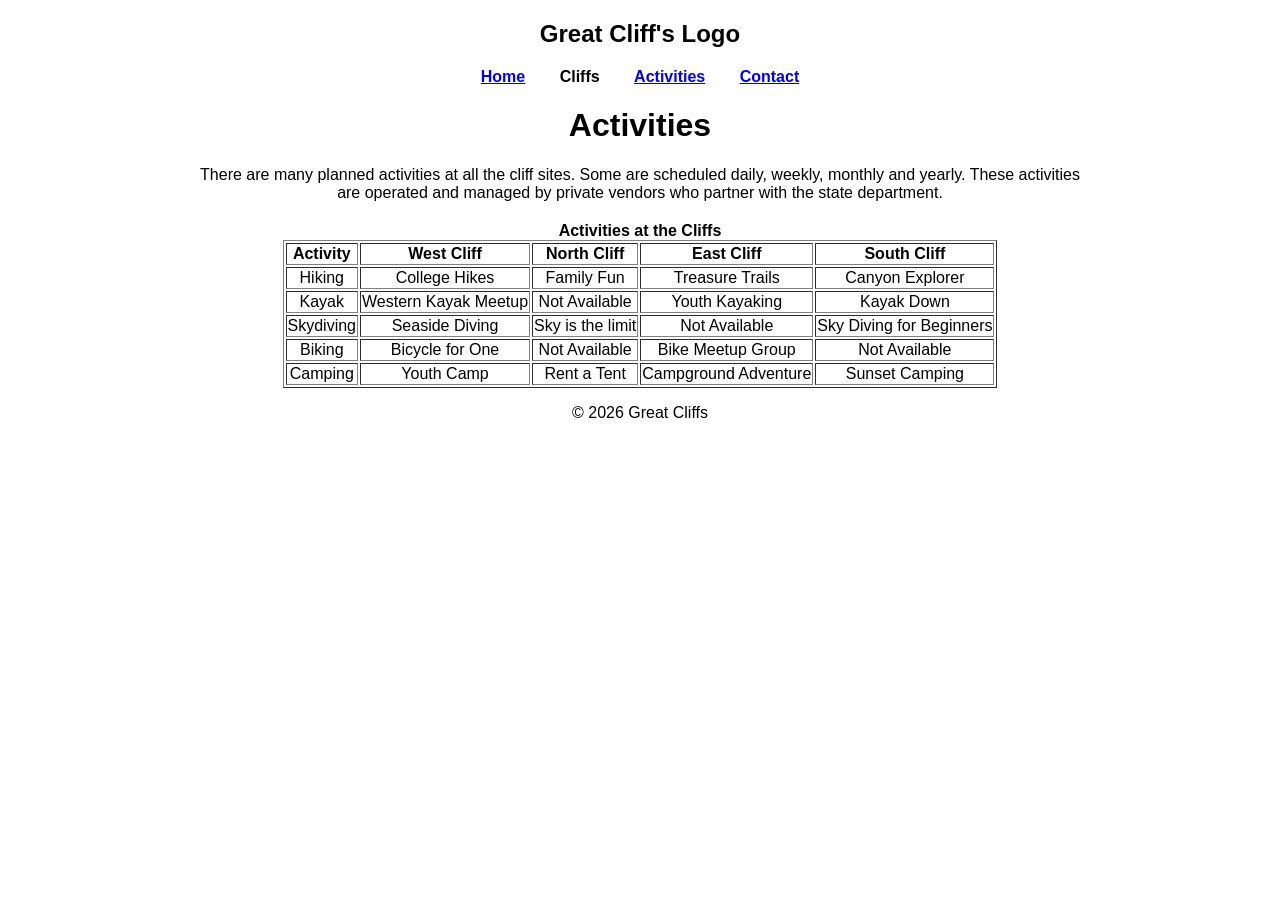
==== activities.html @ 1c0c799d "Add files via upload" ====
<!DOCTYPE html>
<html>

<head>
<title>Activities - Great Cliffs</title>
<meta charset="utf-8">

<style>

body{
font-family: Arial;
text-align:center;
}

.container{
width:900px;
margin:auto;
}

.main-menu ul{
list-style:none;
padding:0;
}

.main-menu li{
display:inline;
margin:15px;
font-weight:bold;
}

table{
margin:auto;
margin-top:20px;
}

</style>

</head>

<body>

<div class="container">

<header>

<div class="main-header">

<div class="logo">
<h2>Great Cliff's Logo</h2>
</div>

<nav class="main-menu">

<ul>
<li><a href="index.html">Home</a></li>
<li>Cliffs</li>
<li><a href="activities.html">Activities</a></li>
<li><a href="contact.html">Contact</a></li>
</ul>

</nav>

</div>

</header>

<main>

<h1>Activities</h1>

<p>
There are many planned activities at all the cliff sites. Some are scheduled daily, weekly,
monthly and yearly. These activities are operated and managed by private vendors who partner
with the state department.
</p>

<table border="1">

<caption><b>Activities at the Cliffs</b></caption>

<tr>
<th>Activity</th>
<th>West Cliff</th>
<th>North Cliff</th>
<th>East Cliff</th>
<th>South Cliff</th>
</tr>

<tr>
<td>Hiking</td>
<td>College Hikes</td>
<td>Family Fun</td>
<td>Treasure Trails</td>
<td>Canyon Explorer</td>
</tr>

<tr>
<td>Kayak</td>
<td>Western Kayak Meetup</td>
<td>Not Available</td>
<td>Youth Kayaking</td>
<td>Kayak Down</td>
</tr>

<tr>
<td>Skydiving</td>
<td>Seaside Diving</td>
<td>Sky is the limit</td>
<td>Not Available</td>
<td>Sky Diving for Beginners</td>
</tr>

<tr>
<td>Biking</td>
<td>Bicycle for One</td>
<td>Not Available</td>
<td>Bike Meetup Group</td>
<td>Not Available</td>
</tr>

<tr>
<td>Camping</td>
<td>Youth Camp</td>
<td>Rent a Tent</td>
<td>Campground Adventure</td>
<td>Sunset Camping</td>
</tr>

</table>

</main>

<footer>

<p>&copy; 2026 Great Cliffs</p>

</footer>

</div>

</body>

</html>
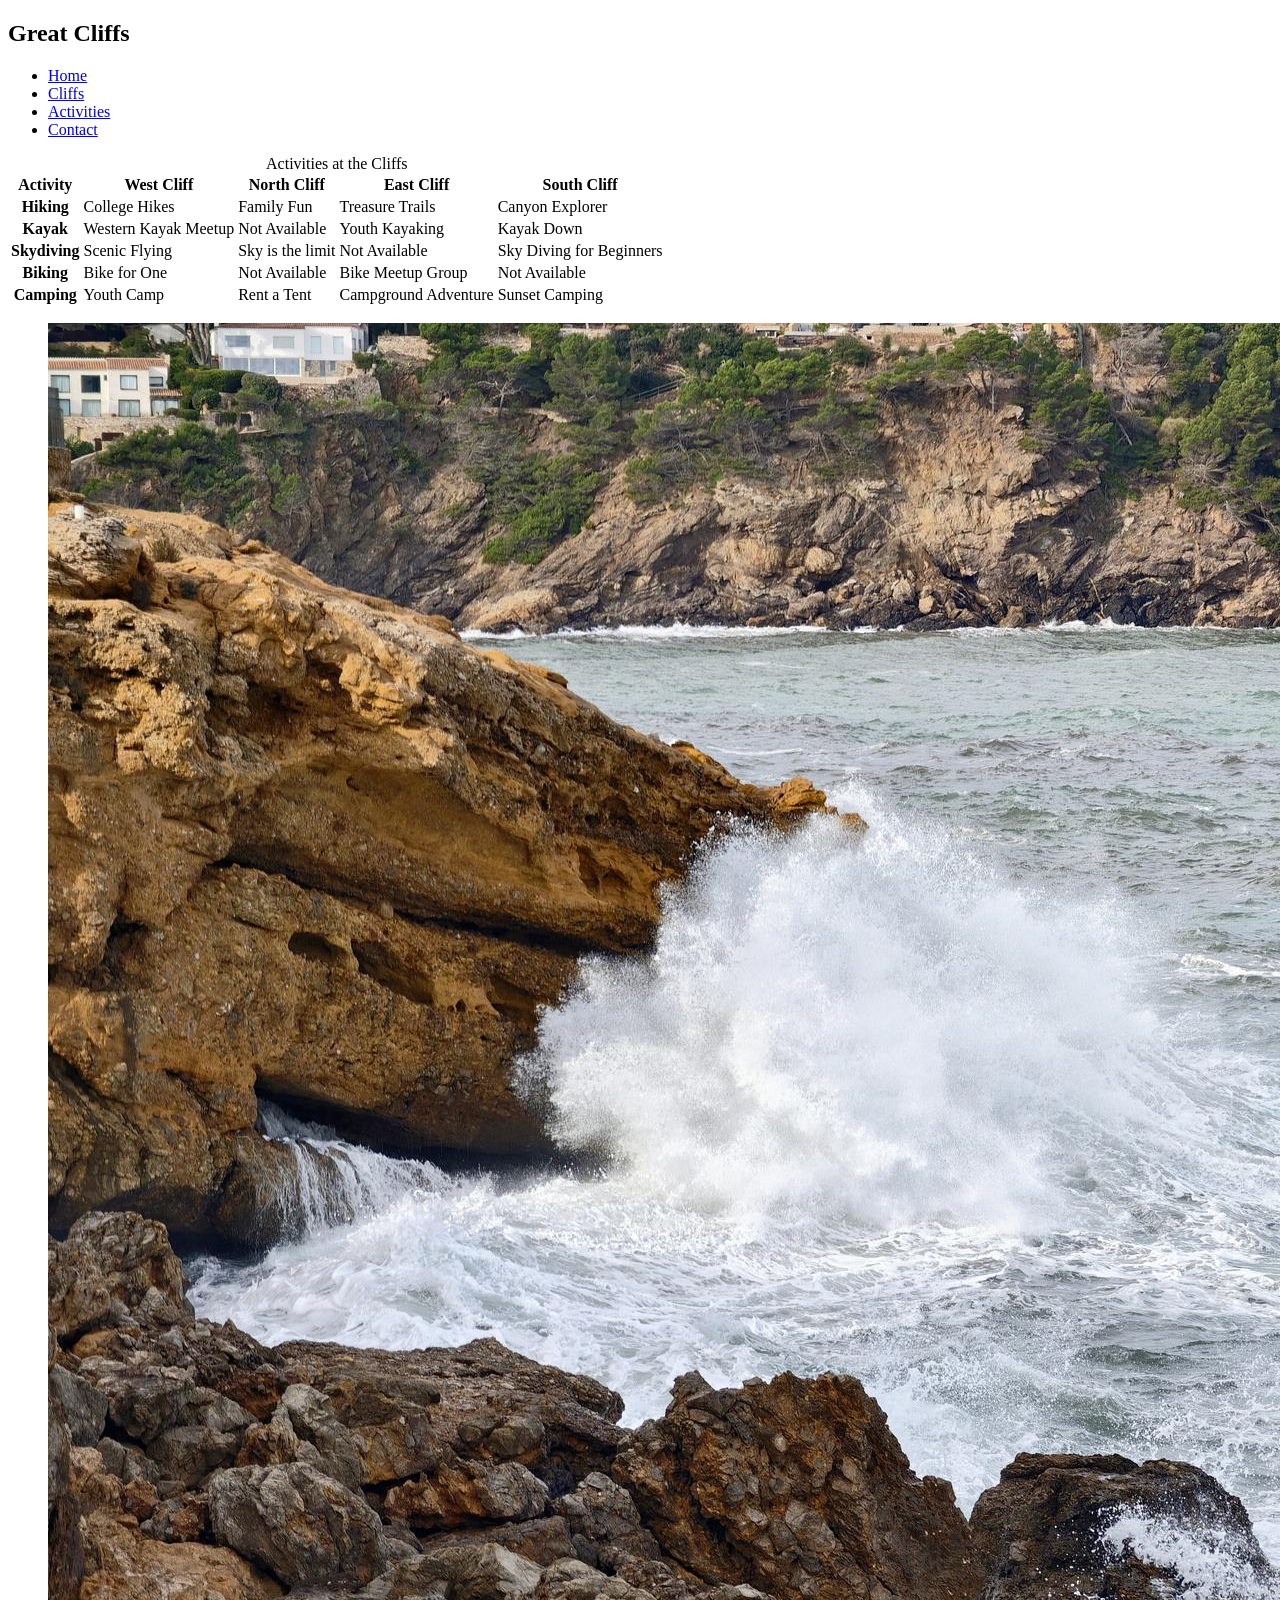
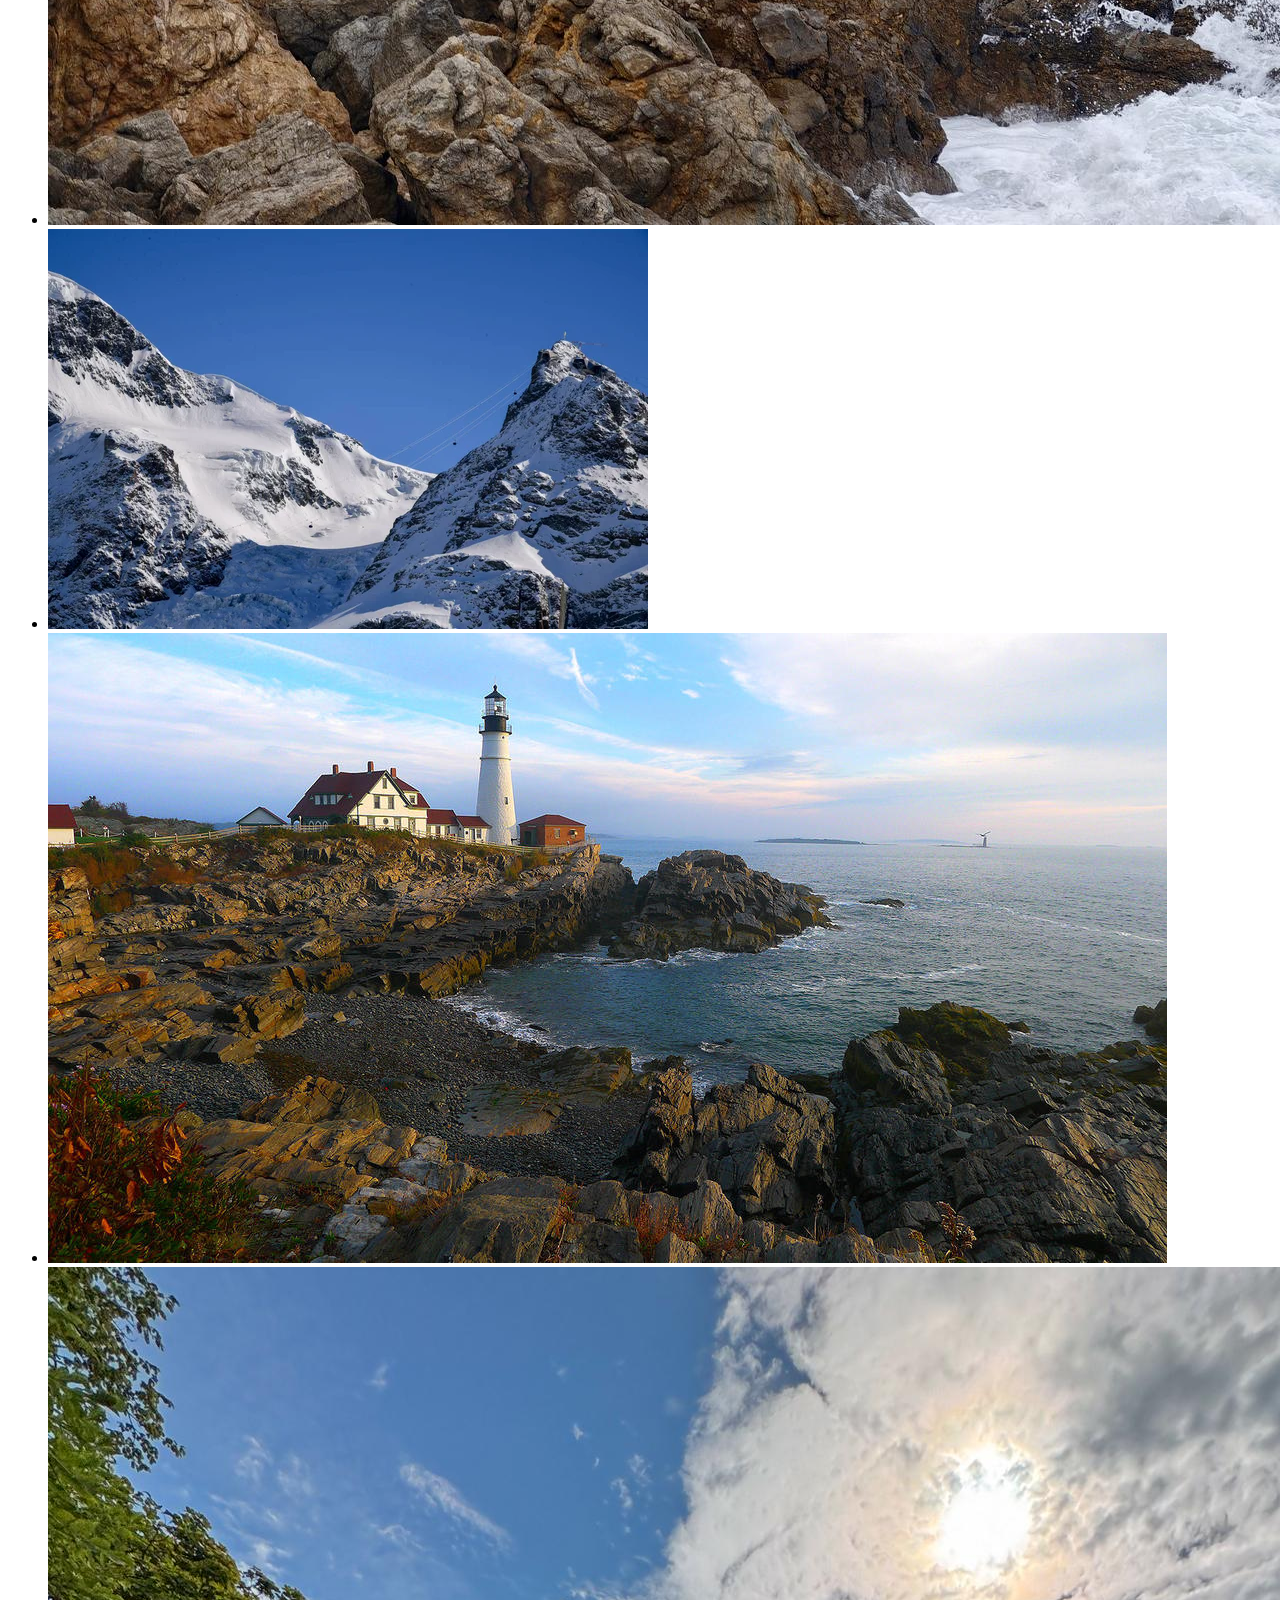
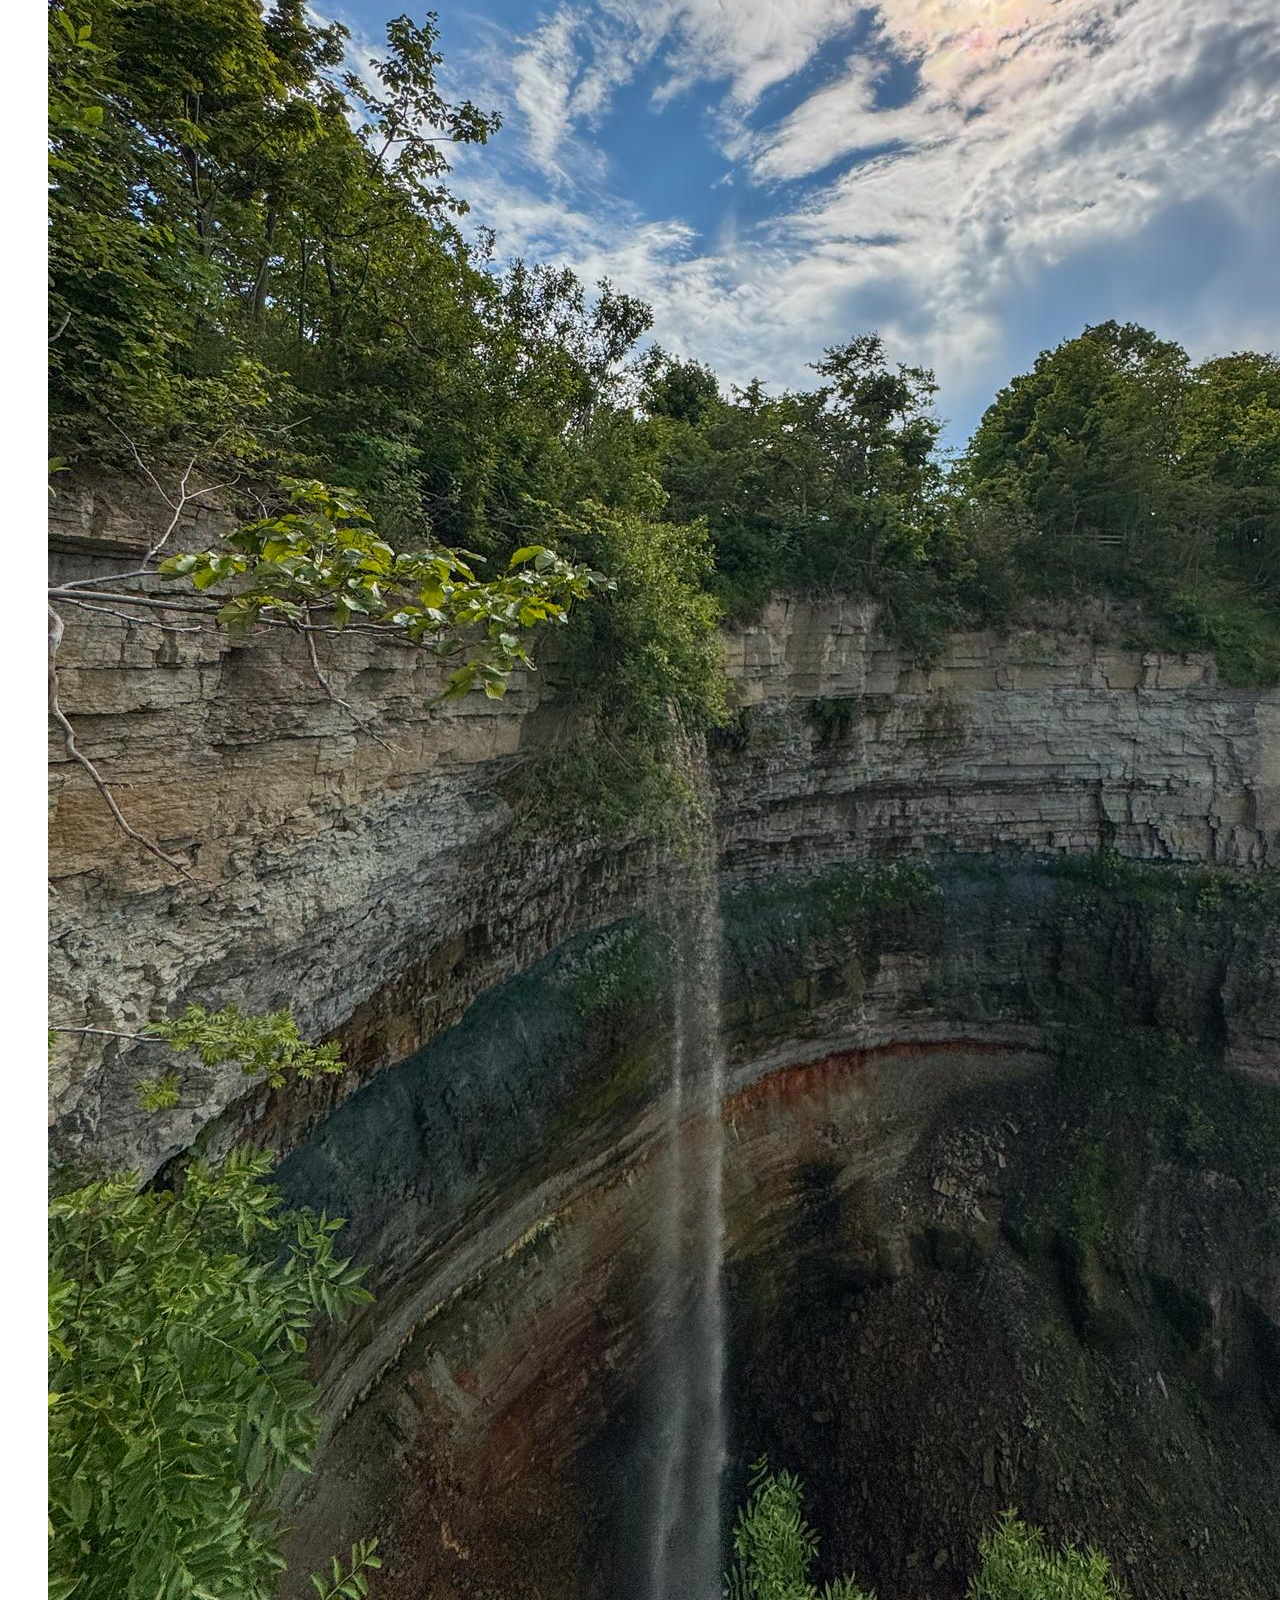
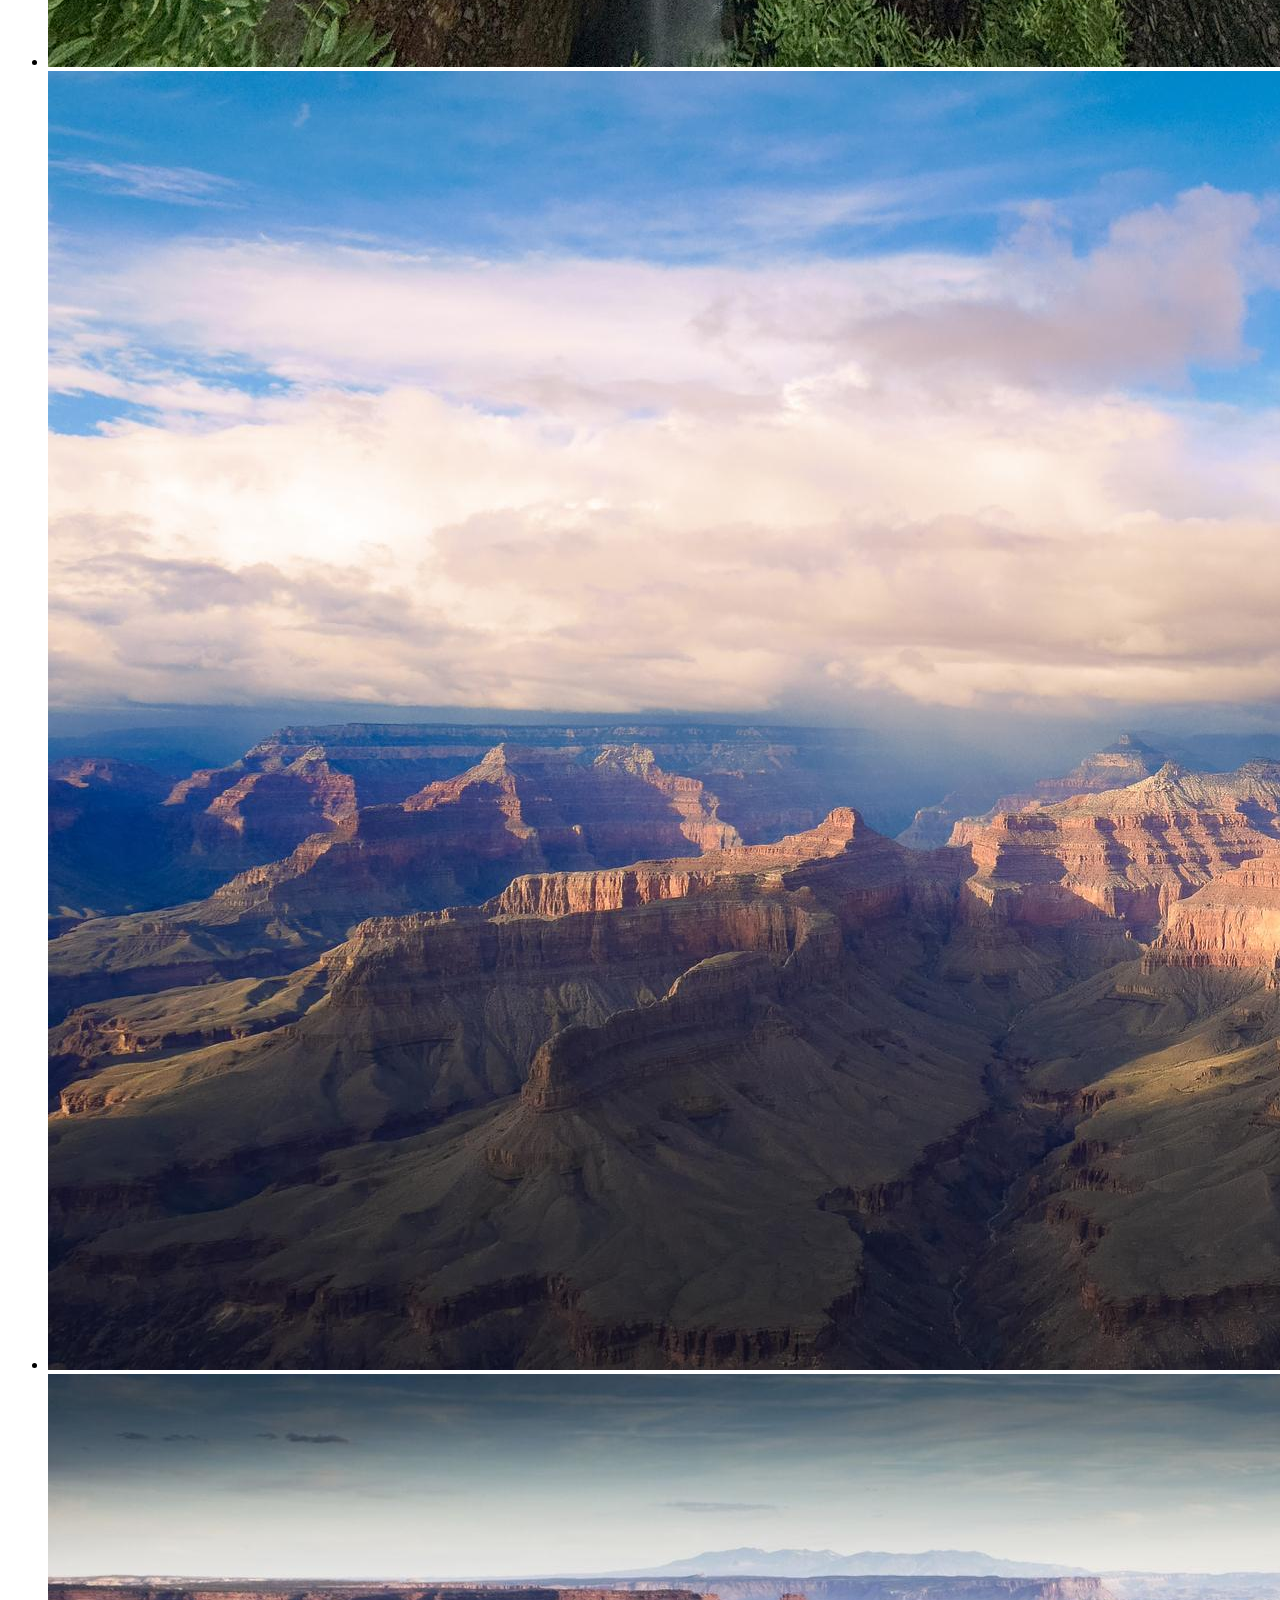
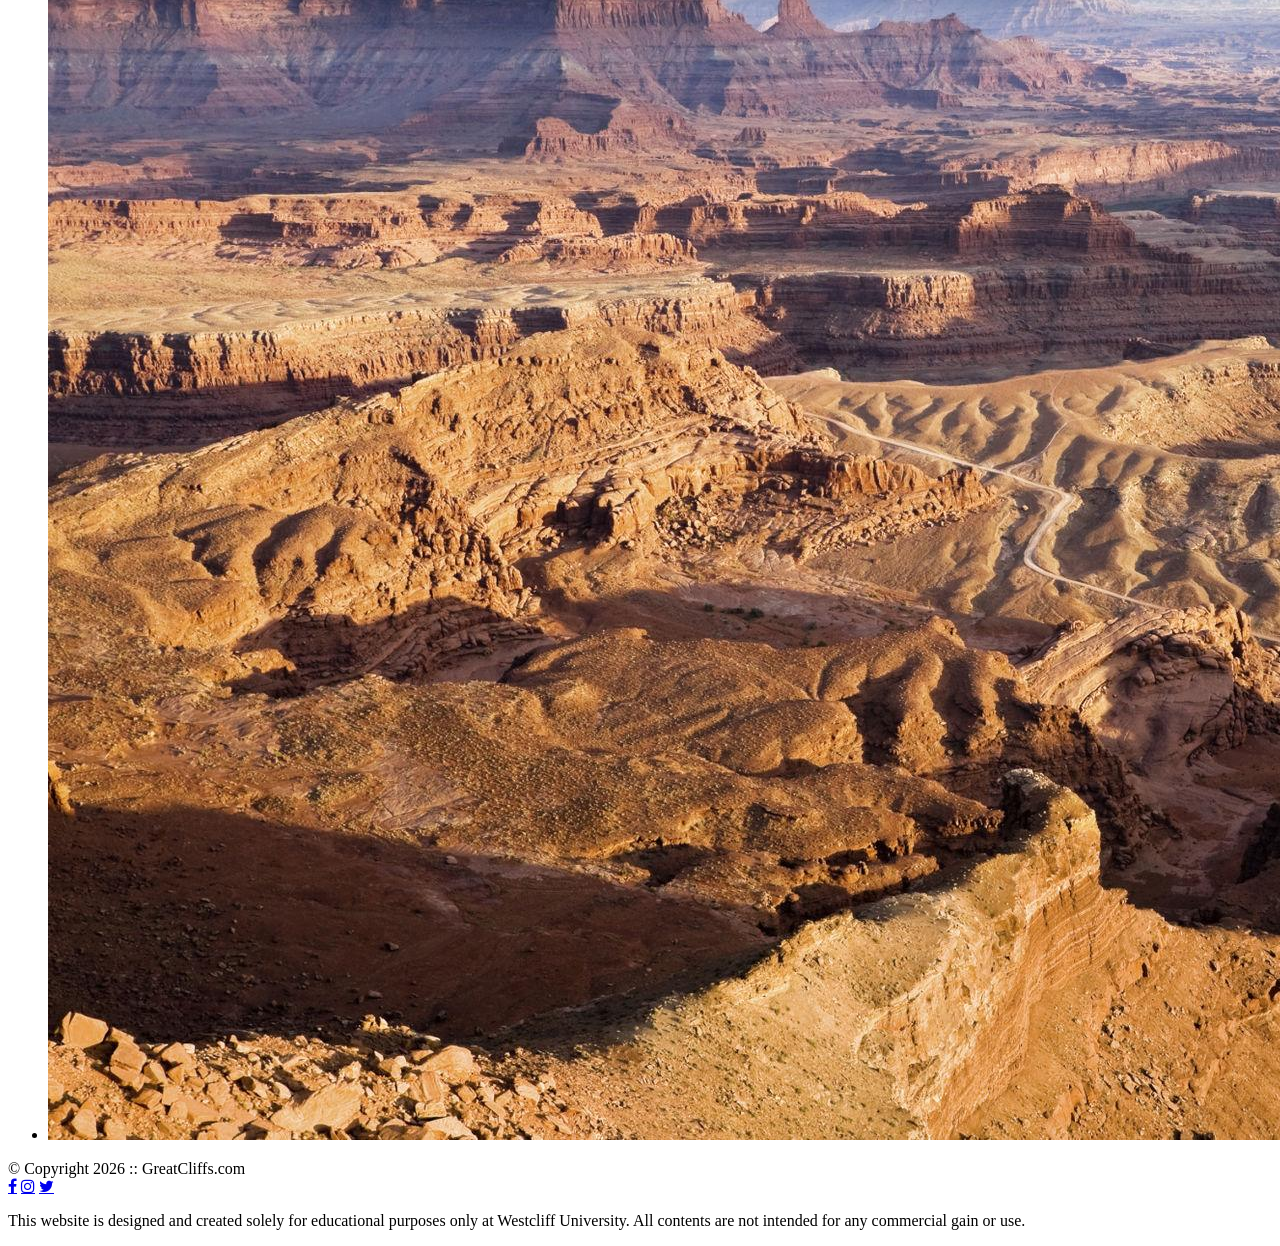
==== commit 5c1e3a1b: "finish great cliffs homework" ====
--- a/activities.html
+++ b/activities.html
@@ -1,143 +1,113 @@
 <!DOCTYPE html>
-<html>
+<html lang="en">
+<head>
+    <meta charset="utf-8">
+    <title>Activities - Great Cliffs of California</title>
+    <link rel="stylesheet" href="styles.css">
+    <link rel="stylesheet" href="https://cdnjs.cloudflare.com/ajax/libs/font-awesome/4.7.0/css/font-awesome.min.css">
+</head>
+<body id="activities">
 
-<head>
-<title>Activities - Great Cliffs</title>
-<meta charset="utf-8">
+    <header>
+        <div class="main-header">
+            <div class="logo">
+                <h2>Great Cliffs</h2>
+            </div>
 
-<style>
+            <nav class="main-menu">
+                <ul>
+                    <li><a href="index.html">Home</a></li>
+                    <li><a href="cliffs.html">Cliffs</a></li>
+                    <li class="active"><a href="activities.html">Activities</a></li>
+                    <li><a href="contact.html">Contact</a></li>
+                </ul>
+            </nav>
+        </div>
+    </header>
 
-body{
-font-family: Arial;
-text-align:center;
-}
+    <main>
+        <table>
+            <caption>Activities at the Cliffs</caption>
+            <thead>
+                <tr>
+                    <th>Activity</th>
+                    <th>West Cliff</th>
+                    <th>North Cliff</th>
+                    <th>East Cliff</th>
+                    <th>South Cliff</th>
+                </tr>
+            </thead>
+            <tbody>
+                <tr>
+                    <th>Hiking</th>
+                    <td>College Hikes</td>
+                    <td>Family Fun</td>
+                    <td>Treasure Trails</td>
+                    <td>Canyon Explorer</td>
+                </tr>
+                <tr>
+                    <th>Kayak</th>
+                    <td>Western Kayak Meetup</td>
+                    <td>Not Available</td>
+                    <td>Youth Kayaking</td>
+                    <td>Kayak Down</td>
+                </tr>
+                <tr>
+                    <th>Skydiving</th>
+                    <td>Scenic Flying</td>
+                    <td>Sky is the limit</td>
+                    <td>Not Available</td>
+                    <td>Sky Diving for Beginners</td>
+                </tr>
+                <tr>
+                    <th>Biking</th>
+                    <td>Bike for One</td>
+                    <td>Not Available</td>
+                    <td>Bike Meetup Group</td>
+                    <td>Not Available</td>
+                </tr>
+                <tr>
+                    <th>Camping</th>
+                    <td>Youth Camp</td>
+                    <td>Rent a Tent</td>
+                    <td>Campground Adventure</td>
+                    <td>Sunset Camping</td>
+                </tr>
+            </tbody>
+        </table>
+    </main>
 
-.container{
-width:900px;
-margin:auto;
-}
+    <section>
+        <ul id="partners">
+            <li class="partner"><img src="images/partner/partner1.jpg" alt="Partner 1"></li>
+            <li class="partner"><img src="images/partner/partner2.jpg" alt="Partner 2"></li>
+            <li class="partner"><img src="images/partner/partner3.jpg" alt="Partner 3"></li>
+            <li class="partner"><img src="images/partner/partner4.jpg" alt="Partner 4"></li>
+            <li class="partner"><img src="images/partner/partner5.jpg" alt="Partner 5"></li>
+            <li class="partner"><img src="images/partner/partner6.jpg" alt="Partner 6"></li>
+        </ul>
+    </section>
 
-.main-menu ul{
-list-style:none;
-padding:0;
-}
+    <footer>
+        <div id="nondisclaimer">
+            <div class="copy">
+                &copy; Copyright 2026 :: GreatCliffs.com
+            </div>
 
-.main-menu li{
-display:inline;
-margin:15px;
-font-weight:bold;
-}
+            <div class="social">
+                <a href="#" class="fa fa-facebook"></a>
+                <a href="#" class="fa fa-instagram"></a>
+                <a href="#" class="fa fa-twitter"></a>
+            </div>
+        </div>
 
-table{
-margin:auto;
-margin-top:20px;
-}
-
-</style>
-
-</head>
-
-<body>
-
-<div class="container">
-
-<header>
-
-<div class="main-header">
-
-<div class="logo">
-<h2>Great Cliff's Logo</h2>
-</div>
-
-<nav class="main-menu">
-
-<ul>
-<li><a href="index.html">Home</a></li>
-<li>Cliffs</li>
-<li><a href="activities.html">Activities</a></li>
-<li><a href="contact.html">Contact</a></li>
-</ul>
-
-</nav>
-
-</div>
-
-</header>
-
-<main>
-
-<h1>Activities</h1>
-
-<p>
-There are many planned activities at all the cliff sites. Some are scheduled daily, weekly,
-monthly and yearly. These activities are operated and managed by private vendors who partner
-with the state department.
-</p>
-
-<table border="1">
-
-<caption><b>Activities at the Cliffs</b></caption>
-
-<tr>
-<th>Activity</th>
-<th>West Cliff</th>
-<th>North Cliff</th>
-<th>East Cliff</th>
-<th>South Cliff</th>
-</tr>
-
-<tr>
-<td>Hiking</td>
-<td>College Hikes</td>
-<td>Family Fun</td>
-<td>Treasure Trails</td>
-<td>Canyon Explorer</td>
-</tr>
-
-<tr>
-<td>Kayak</td>
-<td>Western Kayak Meetup</td>
-<td>Not Available</td>
-<td>Youth Kayaking</td>
-<td>Kayak Down</td>
-</tr>
-
-<tr>
-<td>Skydiving</td>
-<td>Seaside Diving</td>
-<td>Sky is the limit</td>
-<td>Not Available</td>
-<td>Sky Diving for Beginners</td>
-</tr>
-
-<tr>
-<td>Biking</td>
-<td>Bicycle for One</td>
-<td>Not Available</td>
-<td>Bike Meetup Group</td>
-<td>Not Available</td>
-</tr>
-
-<tr>
-<td>Camping</td>
-<td>Youth Camp</td>
-<td>Rent a Tent</td>
-<td>Campground Adventure</td>
-<td>Sunset Camping</td>
-</tr>
-
-</table>
-
-</main>
-
-<footer>
-
-<p>&copy; 2026 Great Cliffs</p>
-
-</footer>
-
-</div>
+        <div id="disclaimer">
+            <p>
+                This website is designed and created solely for educational purposes only at Westcliff University.
+                All contents are not intended for any commercial gain or use.
+            </p>
+        </div>
+    </footer>
 
 </body>
-
 </html>
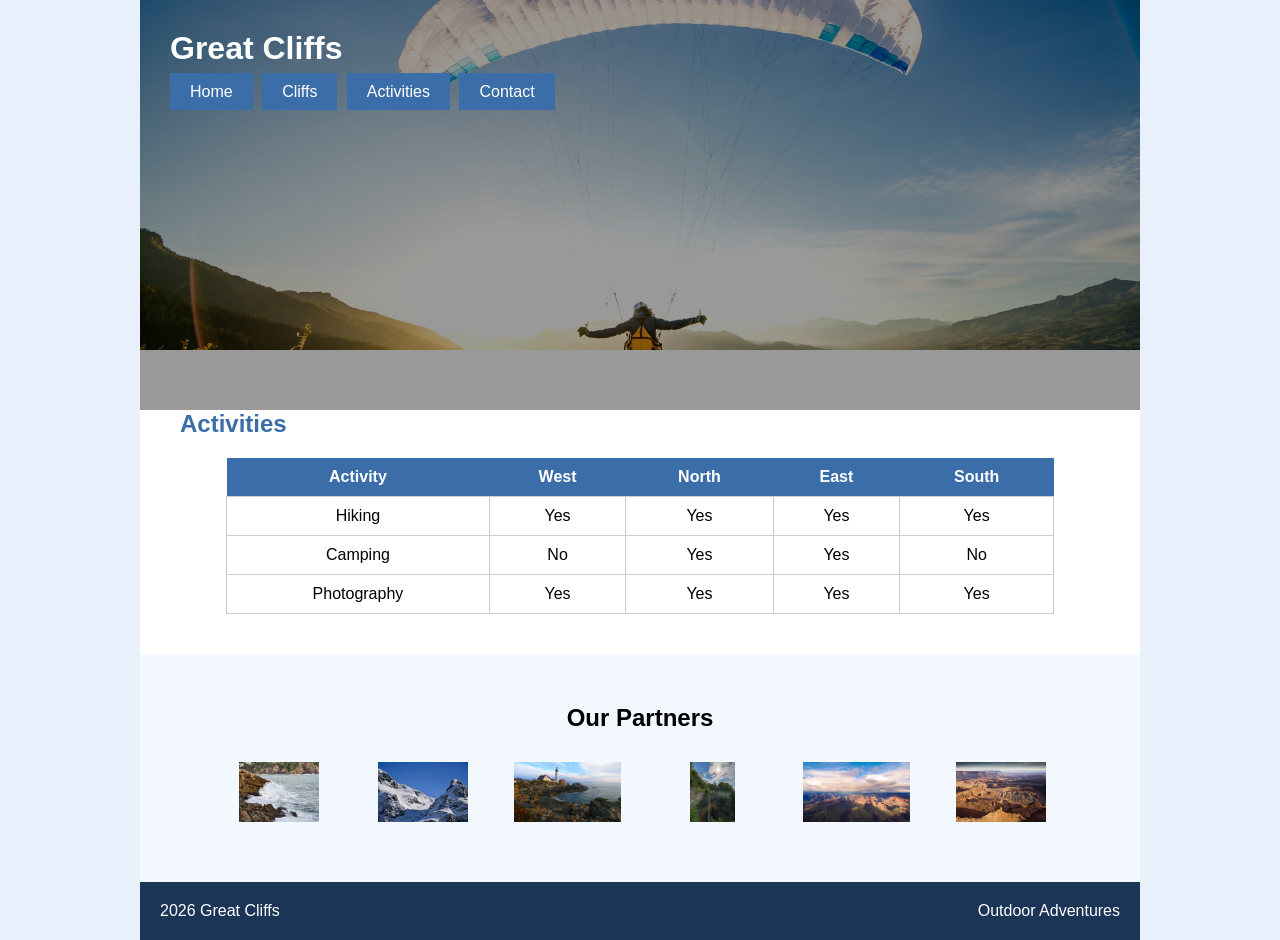
==== commit c1464299: "Great Cliffs final website" ====
--- a/activities.html
+++ b/activities.html
@@ -1,113 +1,108 @@
 <!DOCTYPE html>
-<html lang="en">
+<html>
 <head>
-    <meta charset="utf-8">
-    <title>Activities - Great Cliffs of California</title>
-    <link rel="stylesheet" href="styles.css">
-    <link rel="stylesheet" href="https://cdnjs.cloudflare.com/ajax/libs/font-awesome/4.7.0/css/font-awesome.min.css">
+
+<title>Activities</title>
+<meta charset="utf-8">
+
+<link rel="stylesheet" href="styles.css">
+
 </head>
+
 <body id="activities">
 
-    <header>
-        <div class="main-header">
-            <div class="logo">
-                <h2>Great Cliffs</h2>
-            </div>
+<div class="container">
 
-            <nav class="main-menu">
-                <ul>
-                    <li><a href="index.html">Home</a></li>
-                    <li><a href="cliffs.html">Cliffs</a></li>
-                    <li class="active"><a href="activities.html">Activities</a></li>
-                    <li><a href="contact.html">Contact</a></li>
-                </ul>
-            </nav>
-        </div>
-    </header>
+<header>
 
-    <main>
-        <table>
-            <caption>Activities at the Cliffs</caption>
-            <thead>
-                <tr>
-                    <th>Activity</th>
-                    <th>West Cliff</th>
-                    <th>North Cliff</th>
-                    <th>East Cliff</th>
-                    <th>South Cliff</th>
-                </tr>
-            </thead>
-            <tbody>
-                <tr>
-                    <th>Hiking</th>
-                    <td>College Hikes</td>
-                    <td>Family Fun</td>
-                    <td>Treasure Trails</td>
-                    <td>Canyon Explorer</td>
-                </tr>
-                <tr>
-                    <th>Kayak</th>
-                    <td>Western Kayak Meetup</td>
-                    <td>Not Available</td>
-                    <td>Youth Kayaking</td>
-                    <td>Kayak Down</td>
-                </tr>
-                <tr>
-                    <th>Skydiving</th>
-                    <td>Scenic Flying</td>
-                    <td>Sky is the limit</td>
-                    <td>Not Available</td>
-                    <td>Sky Diving for Beginners</td>
-                </tr>
-                <tr>
-                    <th>Biking</th>
-                    <td>Bike for One</td>
-                    <td>Not Available</td>
-                    <td>Bike Meetup Group</td>
-                    <td>Not Available</td>
-                </tr>
-                <tr>
-                    <th>Camping</th>
-                    <td>Youth Camp</td>
-                    <td>Rent a Tent</td>
-                    <td>Campground Adventure</td>
-                    <td>Sunset Camping</td>
-                </tr>
-            </tbody>
-        </table>
-    </main>
+<div class="main-header">
 
-    <section>
-        <ul id="partners">
-            <li class="partner"><img src="images/partner/partner1.jpg" alt="Partner 1"></li>
-            <li class="partner"><img src="images/partner/partner2.jpg" alt="Partner 2"></li>
-            <li class="partner"><img src="images/partner/partner3.jpg" alt="Partner 3"></li>
-            <li class="partner"><img src="images/partner/partner4.jpg" alt="Partner 4"></li>
-            <li class="partner"><img src="images/partner/partner5.jpg" alt="Partner 5"></li>
-            <li class="partner"><img src="images/partner/partner6.jpg" alt="Partner 6"></li>
-        </ul>
-    </section>
+<div class="logo">
+<h1>Great Cliffs</h1>
+</div>
 
-    <footer>
-        <div id="nondisclaimer">
-            <div class="copy">
-                &copy; Copyright 2026 :: GreatCliffs.com
-            </div>
+<nav class="main-menu">
 
-            <div class="social">
-                <a href="#" class="fa fa-facebook"></a>
-                <a href="#" class="fa fa-instagram"></a>
-                <a href="#" class="fa fa-twitter"></a>
-            </div>
-        </div>
+<ul>
+<li><a href="index.html">Home</a></li>
+<li><a href="cliffs.html">Cliffs</a></li>
+<li><a href="activities.html">Activities</a></li>
+<li><a href="contact.html">Contact</a></li>
+</ul>
 
-        <div id="disclaimer">
-            <p>
-                This website is designed and created solely for educational purposes only at Westcliff University.
-                All contents are not intended for any commercial gain or use.
-            </p>
-        </div>
-    </footer>
+</nav>
+
+</div>
+
+</header>
+
+<main>
+
+<h2>Activities</h2>
+
+<table>
+
+<tr>
+<th>Activity</th>
+<th>West</th>
+<th>North</th>
+<th>East</th>
+<th>South</th>
+</tr>
+
+<tr>
+<td>Hiking</td>
+<td>Yes</td>
+<td>Yes</td>
+<td>Yes</td>
+<td>Yes</td>
+</tr>
+
+<tr>
+<td>Camping</td>
+<td>No</td>
+<td>Yes</td>
+<td>Yes</td>
+<td>No</td>
+</tr>
+
+<tr>
+<td>Photography</td>
+<td>Yes</td>
+<td>Yes</td>
+<td>Yes</td>
+<td>Yes</td>
+</tr>
+
+</table>
+
+</main>
+
+<section id="partners">
+
+<h2>Our Partners</h2>
+
+<ul>
+
+<li class="partner"><img src="images/partner/partner1.jpg"></li>
+<li class="partner"><img src="images/partner/partner2.jpg"></li>
+<li class="partner"><img src="images/partner/partner3.jpg"></li>
+<li class="partner"><img src="images/partner/partner4.jpg"></li>
+<li class="partner"><img src="images/partner/partner5.jpg"></li>
+<li class="partner"><img src="images/partner/partner6.jpg"></li>
+
+</ul>
+
+</section>
+
+<footer>
+
+<div>2026 Great Cliffs</div>
+<div>Outdoor Adventures</div>
+
+</footer>
+
+</div>
 
 </body>
 </html>
--- a/styles.css
+++ b/styles.css
@@ -0,0 +1,175 @@
+body{
+    margin:0;
+    font-family:Arial, Helvetica, sans-serif;
+    background:#e8f1fb;
+}
+
+.container{
+    width:1000px;
+    margin:auto;
+    background:white;
+}
+
+/* HEADER */
+
+header{
+    height:350px;
+    background-size:cover;
+    background-position:center;
+}
+
+/* different header image per page */
+
+#home header{
+    background-image:url("images/cliff1.jpg");
+}
+
+#activities header{
+    background-image:url("images/runfly.jpg");
+}
+
+#contact header{
+    background-image:url("images/cliff_rock.jpg");
+}
+
+#cliffs header{
+    background-image:url("images/cliff5.jpg");
+}
+
+.main-header{
+    background:rgba(0,0,0,0.4);
+    height:100%;
+    padding:30px;
+}
+
+.logo{
+    color:white;
+}
+
+.logo h1{
+    margin:0;
+}
+
+/* NAVIGATION */
+
+.main-menu ul{
+    list-style:none;
+    padding:0;
+}
+
+.main-menu li{
+    display:inline-block;
+}
+
+.main-menu a{
+    text-decoration:none;
+    color:white;
+    padding:10px 20px;
+    background:#3b6ea8;
+    margin-right:5px;
+}
+
+.main-menu a:hover{
+    background:#9ed034;
+}
+
+/* MAIN */
+
+main{
+    padding:40px;
+}
+
+main h2{
+    color:#3b6ea8;
+}
+
+/* CLIFF GALLERY */
+
+.cliff-gallery{
+    display:flex;
+    flex-wrap:wrap;
+    gap:20px;
+}
+
+.cliff-card{
+    width:280px;
+    border:1px solid #ddd;
+}
+
+.cliff-card img{
+    width:100%;
+    height:180px;
+    object-fit:cover;
+}
+
+.cliff-card h3{
+    text-align:center;
+}
+
+/* TABLE */
+
+table{
+    width:90%;
+    margin:auto;
+    border-collapse:collapse;
+}
+
+th{
+    background:#3b6ea8;
+    color:white;
+    padding:10px;
+}
+
+td{
+    border:1px solid #ccc;
+    padding:10px;
+    text-align:center;
+}
+
+/* CONTACT FORM */
+
+form{
+    width:70%;
+    margin:auto;
+}
+
+input,select,textarea{
+    width:100%;
+    padding:10px;
+    margin-top:5px;
+    margin-bottom:15px;
+}
+
+/* PARTNERS */
+
+#partners{
+    text-align:center;
+    padding:30px;
+    background:#f3f8ff;
+}
+
+#partners ul{
+    list-style:none;
+    padding:0;
+}
+
+.partner{
+    display:inline-block;
+    margin:10px;
+}
+
+.partner img{
+    width:120px;
+    height:60px;
+    object-fit:contain;
+}
+
+/* FOOTER */
+
+footer{
+    background:#1b3556;
+    color:white;
+    padding:20px;
+    display:flex;
+    justify-content:space-between;
+}
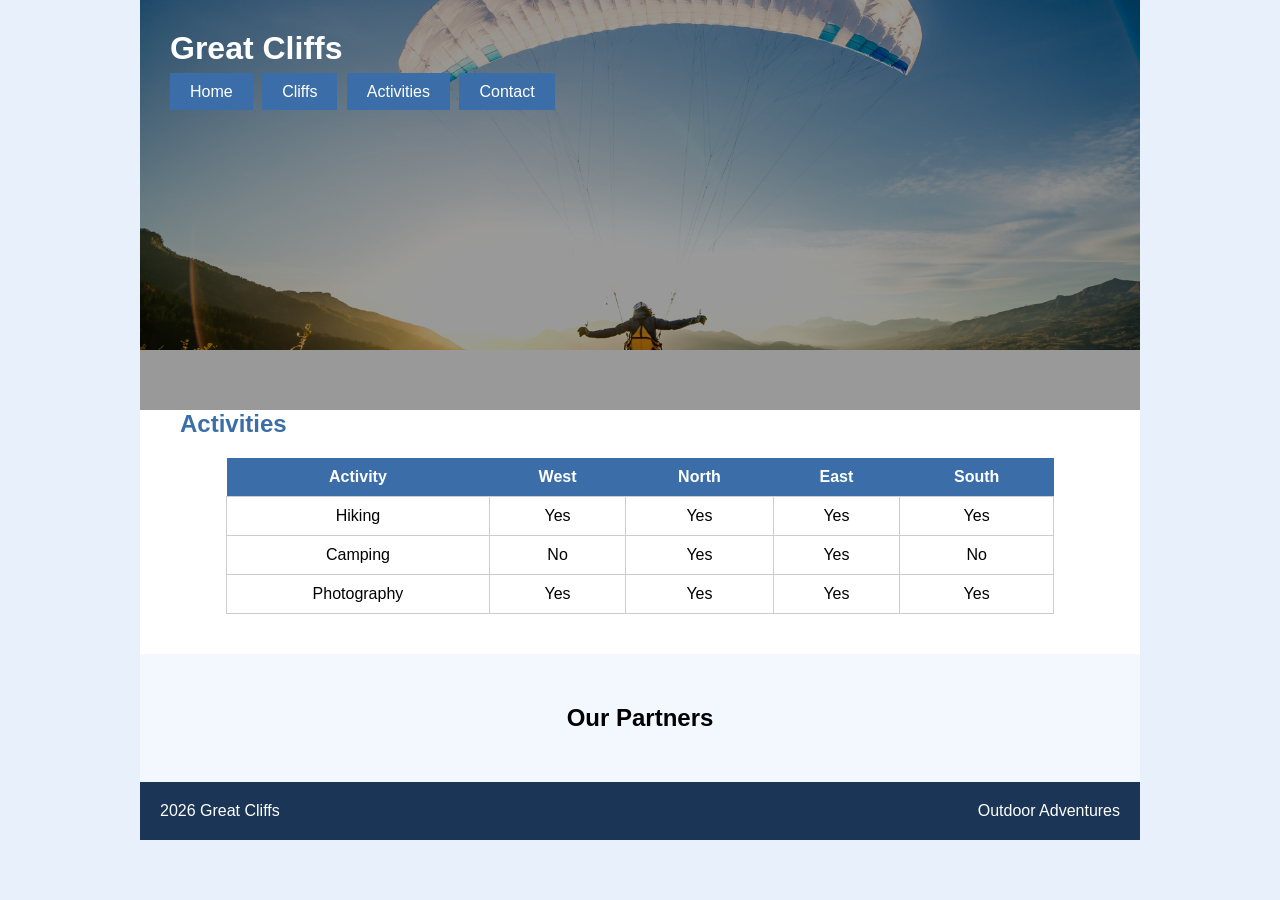
==== commit abbed849: "Converted partners section from HTML to JavaScript" ====
--- a/activities.html
+++ b/activities.html
@@ -82,16 +82,7 @@
 
 <h2>Our Partners</h2>
 
-<ul>
-
-<li class="partner"><img src="images/partner/partner1.jpg"></li>
-<li class="partner"><img src="images/partner/partner2.jpg"></li>
-<li class="partner"><img src="images/partner/partner3.jpg"></li>
-<li class="partner"><img src="images/partner/partner4.jpg"></li>
-<li class="partner"><img src="images/partner/partner5.jpg"></li>
-<li class="partner"><img src="images/partner/partner6.jpg"></li>
-
-</ul>
+<ul id="partners-list"></ul>
 
 </section>
 
@@ -103,6 +94,7 @@
 </footer>
 
 </div>
-
+<script src="script.js"></script>
 </body>
 </html>
+
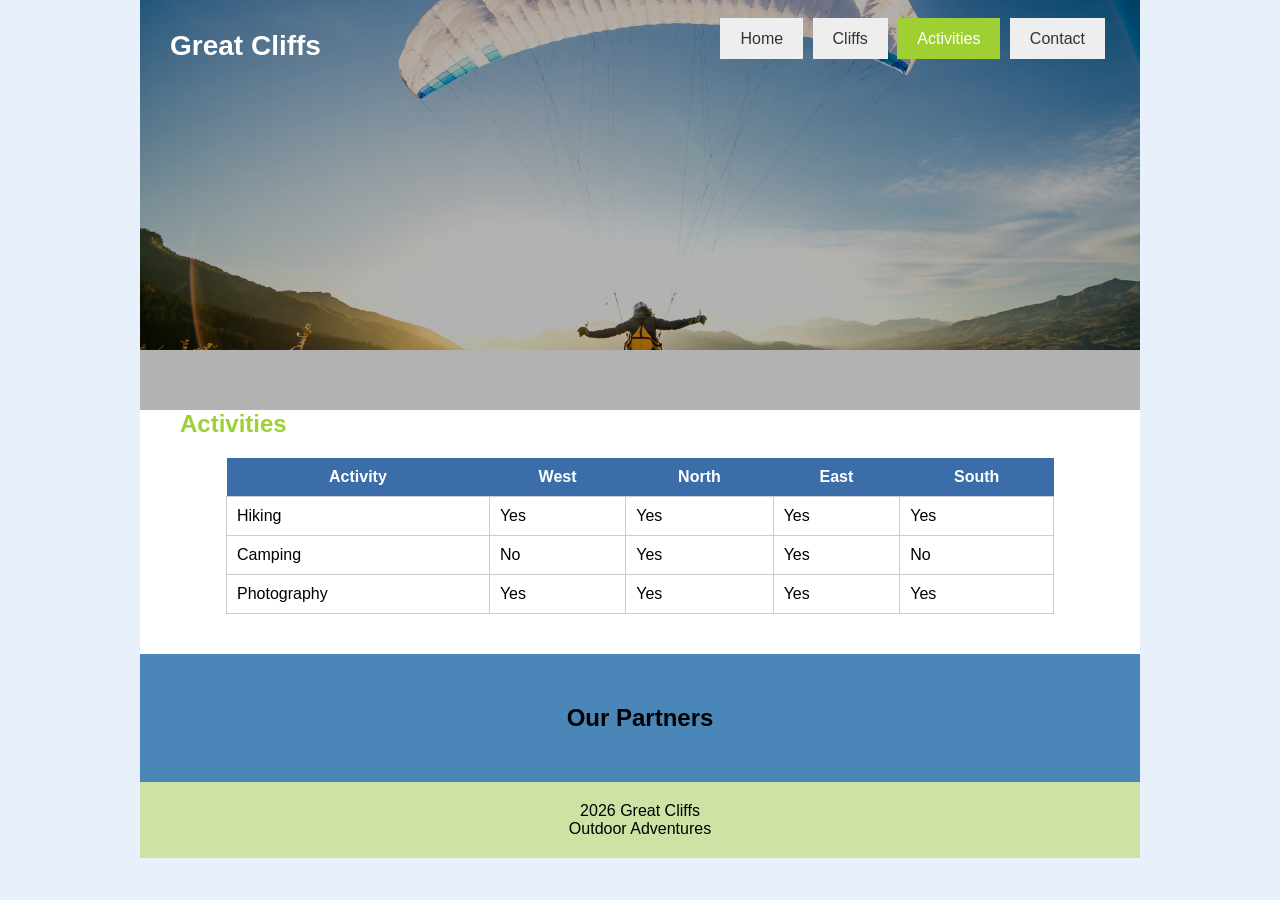
==== commit 39b0a085: "Week 4 Day 1 homework" ====
--- a/activities.html
+++ b/activities.html
@@ -1,100 +1,82 @@
 <!DOCTYPE html>
 <html>
 <head>
-
-<title>Activities</title>
-<meta charset="utf-8">
-
-<link rel="stylesheet" href="styles.css">
-
+    <title>Activities</title>
+    <meta charset="utf-8">
+    <link rel="stylesheet" href="styles.css">
 </head>
 
 <body id="activities">
 
 <div class="container">
 
-<header>
+    <header>
+        <div class="main-header">
+            <div class="logo">
+                <h1>Great Cliffs</h1>
+            </div>
 
-<div class="main-header">
+            <nav class="main-menu">
+                <ul>
+                    <li><a href="index.html">Home</a></li>
+                    <li><a href="cliffs.html">Cliffs</a></li>
+                    <li><a class="active" href="activities.html">Activities</a></li>
+                    <li><a href="contact.html">Contact</a></li>
+                </ul>
+            </nav>
+        </div>
+    </header>
 
-<div class="logo">
-<h1>Great Cliffs</h1>
-</div>
+    <main>
+        <h2>Activities</h2>
 
-<nav class="main-menu">
+        <table>
+            <tr>
+                <th>Activity</th>
+                <th>West</th>
+                <th>North</th>
+                <th>East</th>
+                <th>South</th>
+            </tr>
 
-<ul>
-<li><a href="index.html">Home</a></li>
-<li><a href="cliffs.html">Cliffs</a></li>
-<li><a href="activities.html">Activities</a></li>
-<li><a href="contact.html">Contact</a></li>
-</ul>
+            <tr>
+                <td>Hiking</td>
+                <td>Yes</td>
+                <td>Yes</td>
+                <td>Yes</td>
+                <td>Yes</td>
+            </tr>
 
-</nav>
+            <tr>
+                <td>Camping</td>
+                <td>No</td>
+                <td>Yes</td>
+                <td>Yes</td>
+                <td>No</td>
+            </tr>
+
+            <tr>
+                <td>Photography</td>
+                <td>Yes</td>
+                <td>Yes</td>
+                <td>Yes</td>
+                <td>Yes</td>
+            </tr>
+        </table>
+    </main>
+
+    <section id="partners">
+        <h2>Our Partners</h2>
+        <ul id="partners-list"></ul>
+    </section>
+
+    <footer>
+        <div>2026 Great Cliffs</div>
+        <div>Outdoor Adventures</div>
+    </footer>
 
 </div>
 
-</header>
-
-<main>
-
-<h2>Activities</h2>
-
-<table>
-
-<tr>
-<th>Activity</th>
-<th>West</th>
-<th>North</th>
-<th>East</th>
-<th>South</th>
-</tr>
-
-<tr>
-<td>Hiking</td>
-<td>Yes</td>
-<td>Yes</td>
-<td>Yes</td>
-<td>Yes</td>
-</tr>
-
-<tr>
-<td>Camping</td>
-<td>No</td>
-<td>Yes</td>
-<td>Yes</td>
-<td>No</td>
-</tr>
-
-<tr>
-<td>Photography</td>
-<td>Yes</td>
-<td>Yes</td>
-<td>Yes</td>
-<td>Yes</td>
-</tr>
-
-</table>
-
-</main>
-
-<section id="partners">
-
-<h2>Our Partners</h2>
-
-<ul id="partners-list"></ul>
-
-</section>
-
-<footer>
-
-<div>2026 Great Cliffs</div>
-<div>Outdoor Adventures</div>
-
-</footer>
-
-</div>
-<script src="script.js"></script>
+<script src="js/site_scripts.js"></script>
 </body>
 </html>
-
--- a/styles.css
+++ b/styles.css
@@ -18,8 +18,6 @@
     background-position:center;
 }
 
-/* different header image per page */
-
 #home header{
     background-image:url("images/cliff1.jpg");
 }
@@ -37,24 +35,28 @@
 }
 
 .main-header{
-    background:rgba(0,0,0,0.4);
+    background:rgba(0,0,0,0.3);
     height:100%;
     padding:30px;
-}
-
-.logo{
-    color:white;
-}
+    display:flex;
+    justify-content:space-between;
+    align-items:flex-start;
+}
+
+/* LOGO */
 
 .logo h1{
-    margin:0;
-}
-
-/* NAVIGATION */
+    color:white;
+    margin:0;
+    font-size:28px;
+}
+
+/* NAV */
 
 .main-menu ul{
     list-style:none;
     padding:0;
+    margin:0;
 }
 
 .main-menu li{
@@ -63,14 +65,24 @@
 
 .main-menu a{
     text-decoration:none;
-    color:white;
-    padding:10px 20px;
-    background:#3b6ea8;
+    padding:12px 20px;
+    background:#eee;
+    color:#333;
     margin-right:5px;
 }
 
-.main-menu a:hover{
+.main-menu a.active{
     background:#9ed034;
+    color:white;
+}
+
+/* CLOCK */
+
+#timeofday{
+    background:linear-gradient(to right,#6ec6ff,#ffd180);
+    text-align:center;
+    padding:12px;
+    font-size:16px;
 }
 
 /* MAIN */
@@ -80,10 +92,14 @@
 }
 
 main h2{
-    color:#3b6ea8;
-}
-
-/* CLIFF GALLERY */
+    color:#9ed034;
+}
+
+main h3{
+    margin-top:20px;
+}
+
+/* CLIFFS */
 
 .cliff-gallery{
     display:flex;
@@ -102,10 +118,6 @@
     object-fit:cover;
 }
 
-.cliff-card h3{
-    text-align:center;
-}
-
 /* TABLE */
 
 table{
@@ -123,34 +135,81 @@
 td{
     border:1px solid #ccc;
     padding:10px;
-    text-align:center;
-}
-
-/* CONTACT FORM */
+}
+
+/* FORM */
 
 form{
     width:70%;
     margin:auto;
 }
 
-input,select,textarea{
+form label{
+    display:block;
+    margin-top:15px;
+    margin-bottom:5px;
+    font-weight:bold;
+}
+
+form input[type="text"],
+form input[type="email"],
+form textarea{
     width:100%;
     padding:10px;
-    margin-top:5px;
-    margin-bottom:15px;
+    border:1px solid #ccc;
+    box-sizing:border-box;
+    margin-bottom:10px;
+}
+
+.commentbox{
+    margin-top:20px;
+}
+
+.randomcode{
+    margin-top:20px;
+    display:flex;
+    align-items:center;
+    gap:15px;
+}
+
+.randomcode input{
+    width:220px;
+}
+
+#codes{
+    background:#eee;
+    padding:10px 20px;
+    font-size:20px;
+    font-weight:bold;
+    margin:0;
+    border:1px solid #ccc;
+}
+
+.button{
+    margin-top:20px;
+}
+
+.button input{
+    padding:12px 25px;
+    border:none;
+    background-color:rgba(73, 119, 209, 0.3);
+    color:rgba(255, 255, 255, 0.7);
+    font-size:16px;
+    cursor:not-allowed;
 }
 
 /* PARTNERS */
 
 #partners{
+    background:#4a86b8;
+    padding:30px;
     text-align:center;
-    padding:30px;
-    background:#f3f8ff;
 }
 
 #partners ul{
     list-style:none;
     padding:0;
+    margin:0;
 }
 
 .partner{
@@ -159,17 +218,26 @@
 }
 
 .partner img{
-    width:120px;
-    height:60px;
-    object-fit:contain;
+    width:80px;
+    height:80px;
+    background:white;
+    padding:10px;
+    border-radius:50%;
 }
 
 /* FOOTER */
 
 footer{
-    background:#1b3556;
-    color:white;
+    background:#cde2a3;
     padding:20px;
-    display:flex;
-    justify-content:space-between;
-}
+    text-align:center;
+}
+
+.footer-social a{
+    margin:0 10px;
+    background:#4a86b8;
+    color:white;
+    padding:10px;
+    border-radius:50%;
+    text-decoration:none;
+}
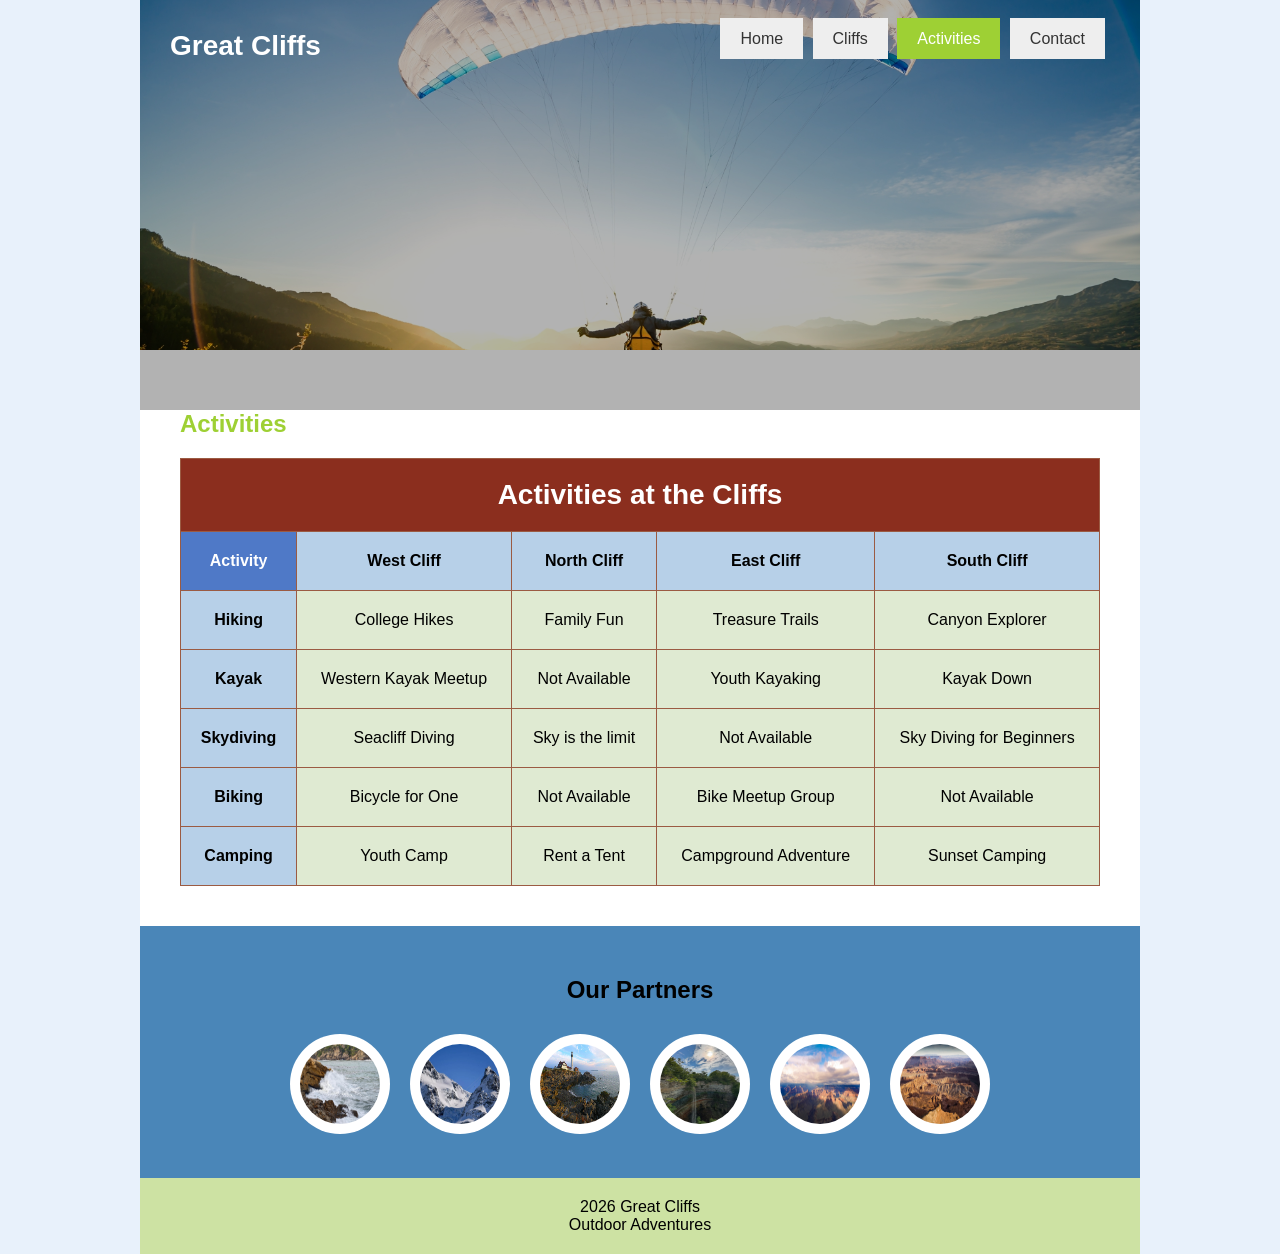
==== commit 7fcc9a96: "Add interactive activities table with jQuery" ====
--- a/activities.html
+++ b/activities.html
@@ -30,37 +30,51 @@
     <main>
         <h2>Activities</h2>
 
-        <table>
+        <table class="activities-table">
+            <tr>
+                <th colspan="5">Activities at the Cliffs</th>
+            </tr>
             <tr>
                 <th>Activity</th>
-                <th>West</th>
-                <th>North</th>
-                <th>East</th>
-                <th>South</th>
+                <th>West Cliff</th>
+                <th>North Cliff</th>
+                <th>East Cliff</th>
+                <th>South Cliff</th>
             </tr>
-
             <tr>
                 <td>Hiking</td>
-                <td>Yes</td>
-                <td>Yes</td>
-                <td>Yes</td>
-                <td>Yes</td>
+                <td>College Hikes</td>
+                <td>Family Fun</td>
+                <td>Treasure Trails</td>
+                <td>Canyon Explorer</td>
             </tr>
-
+            <tr>
+                <td>Kayak</td>
+                <td>Western Kayak Meetup</td>
+                <td>Not Available</td>
+                <td>Youth Kayaking</td>
+                <td>Kayak Down</td>
+            </tr>
+            <tr>
+                <td>Skydiving</td>
+                <td>Seacliff Diving</td>
+                <td>Sky is the limit</td>
+                <td>Not Available</td>
+                <td>Sky Diving for Beginners</td>
+            </tr>
+            <tr>
+                <td>Biking</td>
+                <td>Bicycle for One</td>
+                <td>Not Available</td>
+                <td>Bike Meetup Group</td>
+                <td>Not Available</td>
+            </tr>
             <tr>
                 <td>Camping</td>
-                <td>No</td>
-                <td>Yes</td>
-                <td>Yes</td>
-                <td>No</td>
-            </tr>
-
-            <tr>
-                <td>Photography</td>
-                <td>Yes</td>
-                <td>Yes</td>
-                <td>Yes</td>
-                <td>Yes</td>
+                <td>Youth Camp</td>
+                <td>Rent a Tent</td>
+                <td>Campground Adventure</td>
+                <td>Sunset Camping</td>
             </tr>
         </table>
     </main>
@@ -77,6 +91,8 @@
 
 </div>
 
+<script src="https://ajax.googleapis.com/ajax/libs/jquery/3.5.1/jquery.min.js"></script>
 <script src="js/site_scripts.js"></script>
+<script src="js/activity.js"></script>
 </body>
 </html>
--- a/styles.css
+++ b/styles.css
@@ -153,7 +153,8 @@
 
 form input[type="text"],
 form input[type="email"],
-form textarea{
+form textarea,
+select{
     width:100%;
     padding:10px;
     border:1px solid #ccc;
@@ -183,6 +184,11 @@
     font-weight:bold;
     margin:0;
     border:1px solid #ccc;
+}
+
+.choicebox{
+    display:none;
+    margin-top:15px;
 }
 
 .button{
@@ -196,6 +202,7 @@
     color:rgba(255, 255, 255, 0.7);
     font-size:16px;
     cursor:not-allowed;
+    width:auto;
 }
 
 /* PARTNERS */
@@ -241,3 +248,59 @@
     border-radius:50%;
     text-decoration:none;
 }
+/* ACTIVITIES TABLE */
+
+.activities-table {
+    width: 100%;
+    margin-top: 20px;
+    border-collapse: collapse;
+    text-align: center;
+}
+
+.activities-table th,
+.activities-table td {
+    border: 1px solid #9b5b43;
+    padding: 20px 15px;
+}
+
+.activities-table tr:first-child th {
+    background-color: #8b2e1e;
+    color: white;
+    font-size: 28px;
+    font-weight: bold;
+}
+
+.activities-table tr:nth-child(2) th {
+    background-color: #b7d0e8;
+    color: #000;
+    font-weight: bold;
+}
+
+.activities-table tr:nth-child(2) th:first-child {
+    background-color: #4f79c7;
+    color: white;
+}
+
+.activities-table td:first-child {
+    background-color: #b7d0e8;
+    font-weight: bold;
+}
+
+.activities-table td {
+    background-color: #dfead2;
+}
+
+.activities-table td.selectable {
+    cursor: pointer;
+}
+
+.activities-table td.selected {
+    background-color: #9ed034;
+    color: white;
+    font-weight: bold;
+}
+
+.activities-table td.not-selectable {
+    cursor: default;
+    color: #000;
+}
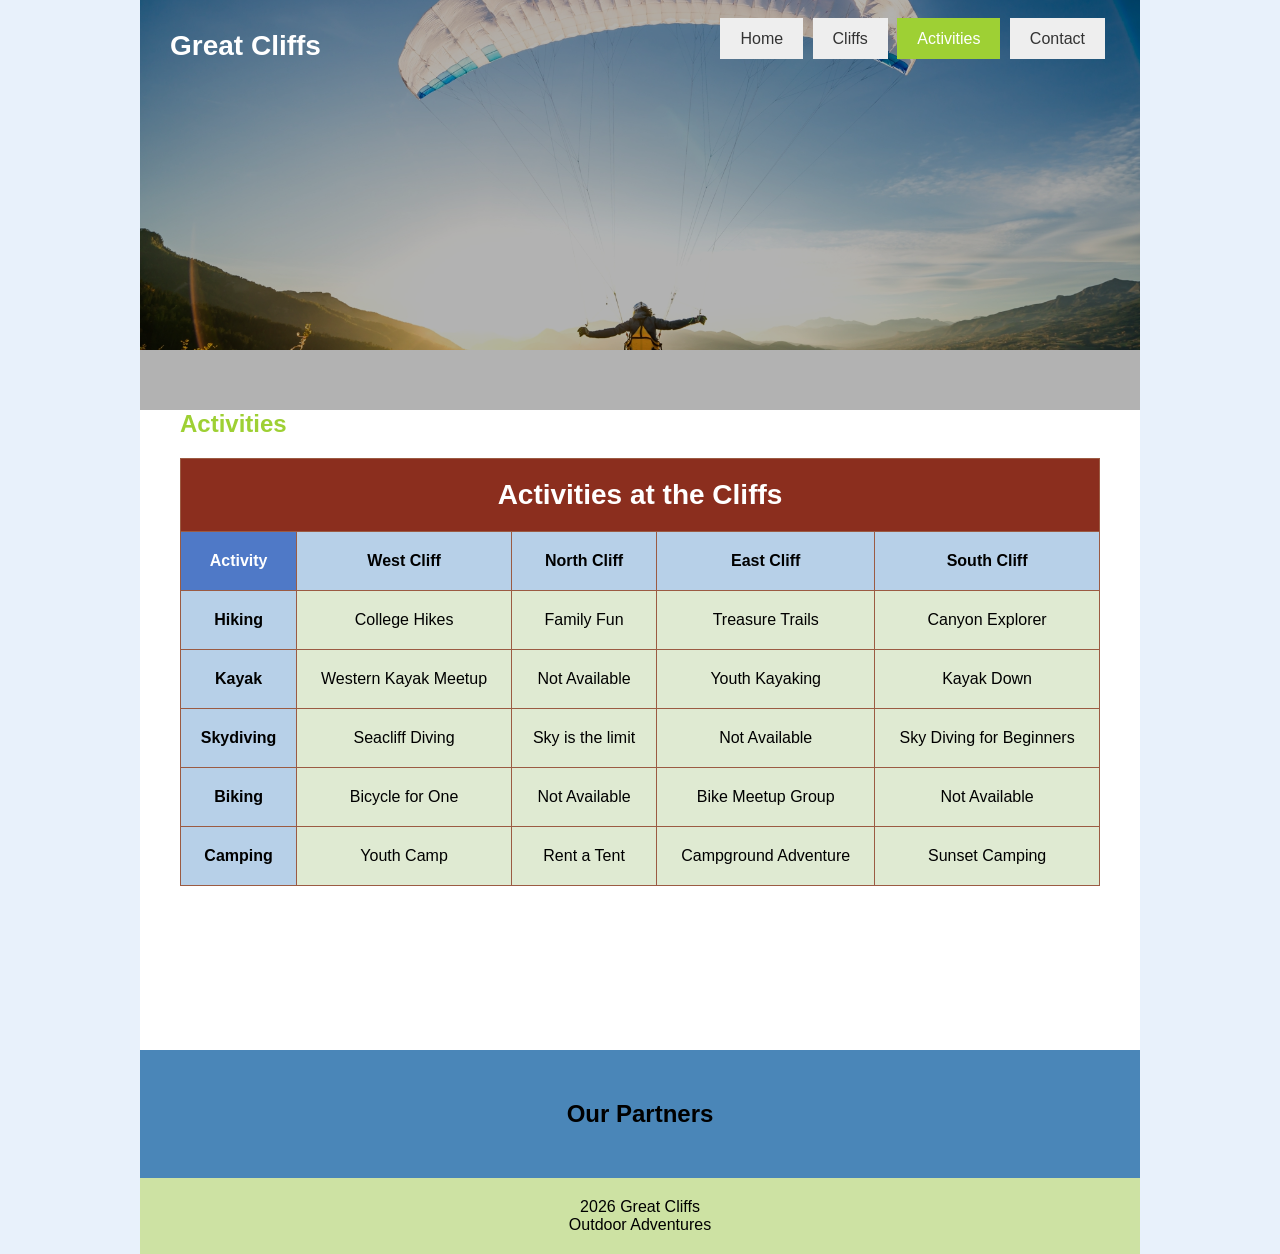
==== commit b41fc2de: "Finish activities homework with jQuery selection box" ====
--- a/activities.html
+++ b/activities.html
@@ -77,6 +77,16 @@
                 <td>Sunset Camping</td>
             </tr>
         </table>
+
+        <div id="displaySelected">
+            <div id="result">
+                <h4>My selected activities to enquire:</h4>
+            </div>
+            <div id="sendinfo">
+                <input type="email" placeholder="johndoe@gmail.com">
+                <button>Get Info</button>
+            </div>
+        </div>
     </main>
 
     <section id="partners">
--- a/styles.css
+++ b/styles.css
@@ -248,59 +248,109 @@
     border-radius:50%;
     text-decoration:none;
 }
+
 /* ACTIVITIES TABLE */
 
-.activities-table {
-    width: 100%;
-    margin-top: 20px;
-    border-collapse: collapse;
-    text-align: center;
+.activities-table{
+    width:100%;
+    margin-top:20px;
+    border-collapse:collapse;
+    text-align:center;
 }
 
 .activities-table th,
-.activities-table td {
-    border: 1px solid #9b5b43;
-    padding: 20px 15px;
-}
-
-.activities-table tr:first-child th {
-    background-color: #8b2e1e;
-    color: white;
-    font-size: 28px;
-    font-weight: bold;
-}
-
-.activities-table tr:nth-child(2) th {
-    background-color: #b7d0e8;
-    color: #000;
-    font-weight: bold;
-}
-
-.activities-table tr:nth-child(2) th:first-child {
-    background-color: #4f79c7;
-    color: white;
-}
-
-.activities-table td:first-child {
-    background-color: #b7d0e8;
-    font-weight: bold;
-}
-
-.activities-table td {
-    background-color: #dfead2;
-}
-
-.activities-table td.selectable {
-    cursor: pointer;
-}
-
-.activities-table td.selected {
-    background-color: #9ed034;
-    color: white;
-    font-weight: bold;
-}
-
-.activities-table td.not-selectable {
-    cursor: default;
-    color: #000;
-}+.activities-table td{
+    border:1px solid #9b5b43;
+    padding:20px 15px;
+}
+
+.activities-table tr:first-child th{
+    background-color:#8b2e1e;
+    color:white;
+    font-size:28px;
+    font-weight:bold;
+}
+
+.activities-table tr:nth-child(2) th{
+    background-color:#b7d0e8;
+    color:#000;
+    font-weight:bold;
+}
+
+.activities-table tr:nth-child(2) th:first-child{
+    background-color:#4f79c7;
+    color:white;
+}
+
+.activities-table td:first-child{
+    background-color:#b7d0e8;
+    font-weight:bold;
+    cursor:default;
+}
+
+.activities-table td{
+    background-color:#dfead2;
+}
+
+.activities-table td.selectable{
+    cursor:pointer;
+}
+
+.activities-table td.selected{
+    background-color:#9ed034;
+    color:white;
+    font-weight:bold;
+}
+
+.activities-table td.not-selectable{
+    cursor:default;
+    color:#000;
+}
+
+/* SELECTED ACTIVITIES DISPLAY BOX */
+
+#activities main #displaySelected{
+    visibility:hidden;
+    margin:0 auto;
+    width:700px;
+    border:2px solid #9ed034;
+    padding:0.75em;
+    margin-top:0;
+}
+
+#activities main #displaySelected #result,
+#activities main #displaySelected #sendinfo{
+    display:inline-block;
+    vertical-align:bottom;
+    margin:0;
+}
+
+#activities main #result{
+    min-height:50px;
+    width:400px;
+    padding:0;
+}
+
+#activities main #result h4{
+    margin-bottom:1em;
+    font-size:1.15em;
+}
+
+#activities main #result p{
+    margin:8px 0;
+}
+
+#activities main #result .cliff-name{
+    background:#d7e8f7;
+    padding:2px 6px;
+}
+
+#activities main #displaySelected #sendinfo input[type="email"]{
+    width:200px;
+    padding:6px;
+}
+
+#activities main #displaySelected #sendinfo button{
+    padding:6px 12px;
+    cursor:pointer;
+}
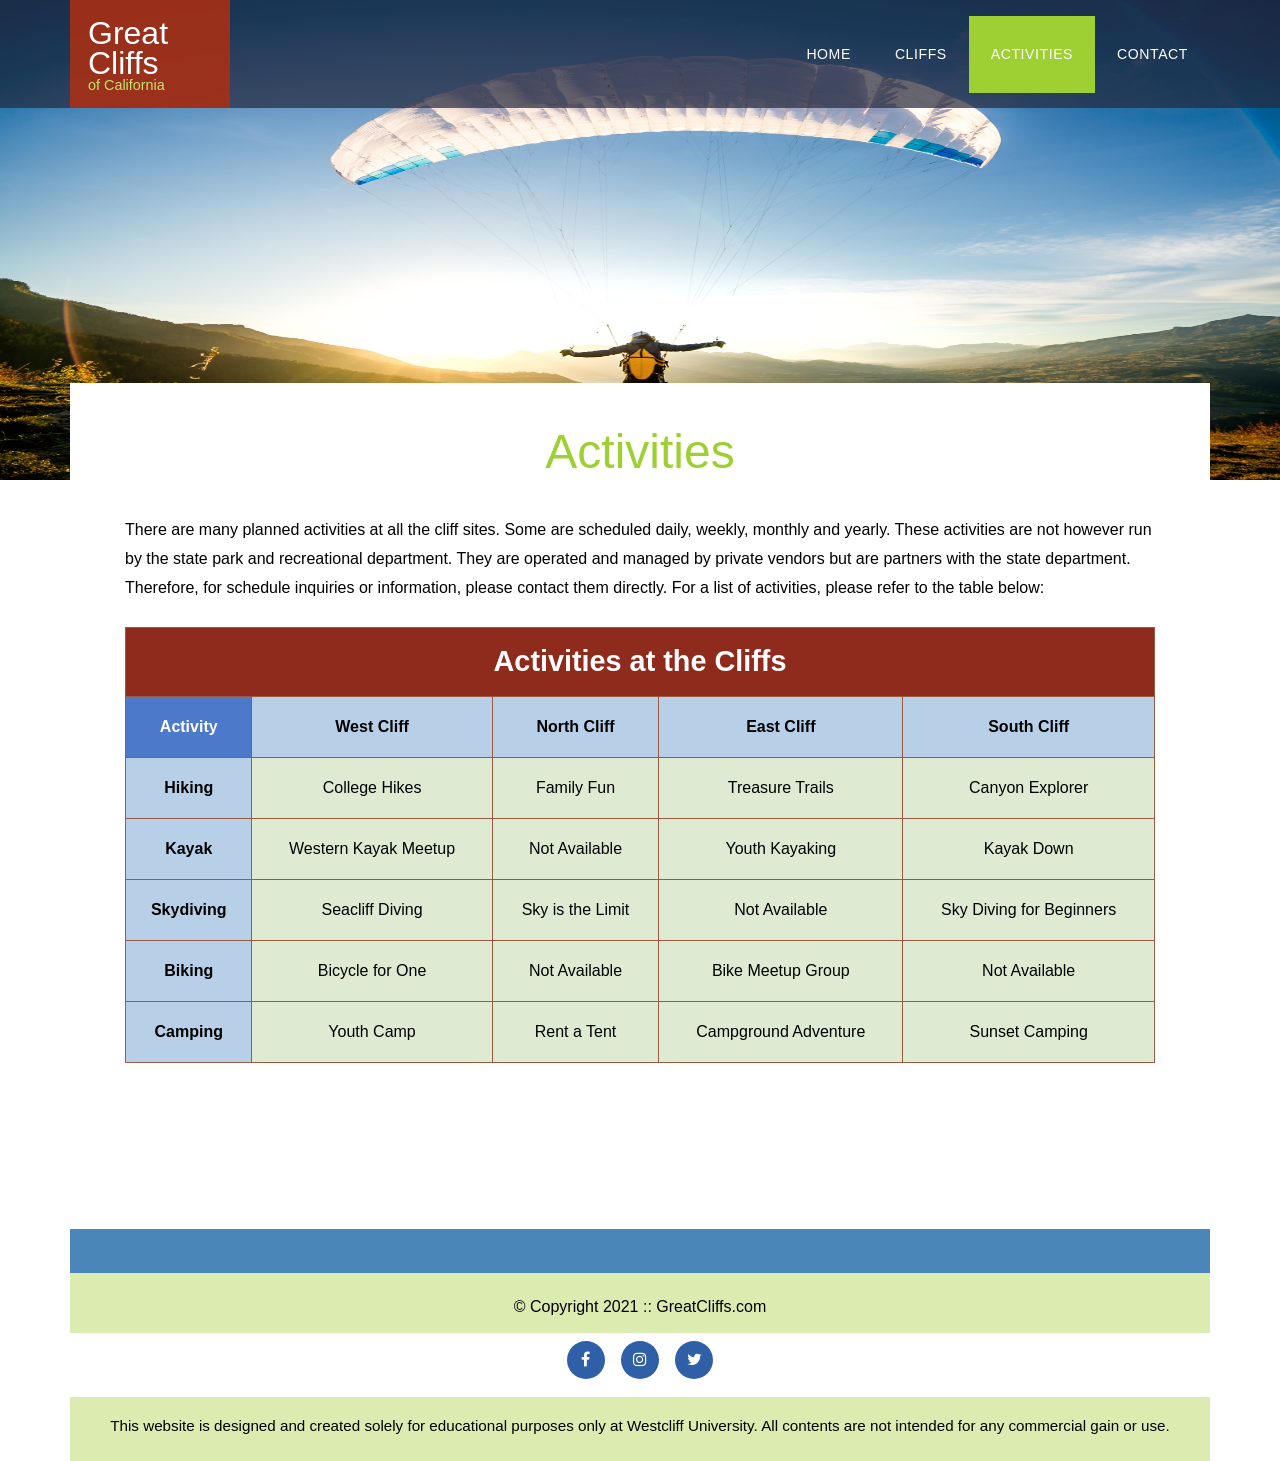
==== commit 81e48041: "Update homework files" ====
--- a/activities.html
+++ b/activities.html
@@ -1,82 +1,102 @@
 <!DOCTYPE html>
-<html>
+<html lang="en">
 <head>
     <title>Activities</title>
     <meta charset="utf-8">
+    <meta name="viewport" content="width=device-width, initial-scale=1, shrink-to-fit=no">
+
+    <link rel="stylesheet" href="https://stackpath.bootstrapcdn.com/bootstrap/4.5.2/css/bootstrap.min.css">
+    <link rel="stylesheet" href="https://maxcdn.bootstrapcdn.com/font-awesome/4.7.0/css/font-awesome.min.css">
     <link rel="stylesheet" href="styles.css">
 </head>
-
 <body id="activities">
 
-<div class="container">
+<nav class="navbar navbar-expand-xl navbar-dark sticky-top gc-navbar">
+    <div class="container gc-nav-inner">
+        <a class="navbar-brand gc-brand" href="index.html">
+            <span class="brand-line1">Great</span>
+            <span class="brand-line2">Cliffs</span>
+            <span class="brand-line3">of California</span>
+        </a>
 
-    <header>
-        <div class="main-header">
-            <div class="logo">
-                <h1>Great Cliffs</h1>
-            </div>
+        <button class="navbar-toggler" type="button" data-toggle="collapse" data-target="#mainNav"
+            aria-controls="mainNav" aria-expanded="false" aria-label="Toggle navigation">
+            <span class="navbar-toggler-icon"></span>
+        </button>
 
-            <nav class="main-menu">
-                <ul>
-                    <li><a href="index.html">Home</a></li>
-                    <li><a href="cliffs.html">Cliffs</a></li>
-                    <li><a class="active" href="activities.html">Activities</a></li>
-                    <li><a href="contact.html">Contact</a></li>
-                </ul>
-            </nav>
+        <div class="collapse navbar-collapse" id="mainNav">
+            <ul class="navbar-nav ml-auto text-uppercase">
+                <li class="nav-item"><a class="nav-link" href="index.html">Home</a></li>
+                <li class="nav-item"><a class="nav-link" href="cliffs.html">Cliffs</a></li>
+                <li class="nav-item active"><a class="nav-link" href="activities.html">Activities</a></li>
+                <li class="nav-item"><a class="nav-link" href="contact.html">Contact</a></li>
+            </ul>
         </div>
-    </header>
+    </div>
+</nav>
 
+<header></header>
+
+<div class="container main-container">
     <main>
-        <h2>Activities</h2>
+        <h2 class="page-title">Activities</h2>
 
-        <table class="activities-table">
-            <tr>
-                <th colspan="5">Activities at the Cliffs</th>
-            </tr>
-            <tr>
-                <th>Activity</th>
-                <th>West Cliff</th>
-                <th>North Cliff</th>
-                <th>East Cliff</th>
-                <th>South Cliff</th>
-            </tr>
-            <tr>
-                <td>Hiking</td>
-                <td>College Hikes</td>
-                <td>Family Fun</td>
-                <td>Treasure Trails</td>
-                <td>Canyon Explorer</td>
-            </tr>
-            <tr>
-                <td>Kayak</td>
-                <td>Western Kayak Meetup</td>
-                <td>Not Available</td>
-                <td>Youth Kayaking</td>
-                <td>Kayak Down</td>
-            </tr>
-            <tr>
-                <td>Skydiving</td>
-                <td>Seacliff Diving</td>
-                <td>Sky is the limit</td>
-                <td>Not Available</td>
-                <td>Sky Diving for Beginners</td>
-            </tr>
-            <tr>
-                <td>Biking</td>
-                <td>Bicycle for One</td>
-                <td>Not Available</td>
-                <td>Bike Meetup Group</td>
-                <td>Not Available</td>
-            </tr>
-            <tr>
-                <td>Camping</td>
-                <td>Youth Camp</td>
-                <td>Rent a Tent</td>
-                <td>Campground Adventure</td>
-                <td>Sunset Camping</td>
-            </tr>
-        </table>
+        <p class="activities-copy">
+            There are many planned activities at all the cliff sites. Some are scheduled daily, weekly, monthly and yearly.
+            These activities are not however run by the state park and recreational department. They are operated and managed
+            by private vendors but are partners with the state department. Therefore, for schedule inquiries or information,
+            please contact them directly. For a list of activities, please refer to the table below:
+        </p>
+
+        <div class="table-responsive-xl">
+            <table class="activities-table">
+                <tr>
+                    <th colspan="5">Activities at the Cliffs</th>
+                </tr>
+                <tr>
+                    <th>Activity</th>
+                    <th>West Cliff</th>
+                    <th>North Cliff</th>
+                    <th>East Cliff</th>
+                    <th>South Cliff</th>
+                </tr>
+                <tr>
+                    <td>Hiking</td>
+                    <td>College Hikes</td>
+                    <td>Family Fun</td>
+                    <td>Treasure Trails</td>
+                    <td>Canyon Explorer</td>
+                </tr>
+                <tr>
+                    <td>Kayak</td>
+                    <td>Western Kayak Meetup</td>
+                    <td>Not Available</td>
+                    <td>Youth Kayaking</td>
+                    <td>Kayak Down</td>
+                </tr>
+                <tr>
+                    <td>Skydiving</td>
+                    <td>Seacliff Diving</td>
+                    <td>Sky is the Limit</td>
+                    <td>Not Available</td>
+                    <td>Sky Diving for Beginners</td>
+                </tr>
+                <tr>
+                    <td>Biking</td>
+                    <td>Bicycle for One</td>
+                    <td>Not Available</td>
+                    <td>Bike Meetup Group</td>
+                    <td>Not Available</td>
+                </tr>
+                <tr>
+                    <td>Camping</td>
+                    <td>Youth Camp</td>
+                    <td>Rent a Tent</td>
+                    <td>Campground Adventure</td>
+                    <td>Sunset Camping</td>
+                </tr>
+            </table>
+        </div>
 
         <div id="displaySelected">
             <div id="result">
@@ -89,19 +109,33 @@
         </div>
     </main>
 
-    <section id="partners">
-        <h2>Our Partners</h2>
-        <ul id="partners-list"></ul>
+    <section id="partners" class="partners-section">
+        <div class="row no-gutters text-center" id="partners-list"></div>
     </section>
 
     <footer>
-        <div>2026 Great Cliffs</div>
-        <div>Outdoor Adventures</div>
+        <div class="footer-top text-center">
+            <p>&copy; Copyright 2021 :: GreatCliffs.com</p>
+        </div>
+
+        <div class="footer-social text-center">
+            <a href="#"><i class="fa fa-facebook"></i></a>
+            <a href="#"><i class="fa fa-instagram"></i></a>
+            <a href="#"><i class="fa fa-twitter"></i></a>
+        </div>
+
+        <div class="footer-bottom text-center">
+            <p>
+                This website is designed and created solely for educational purposes only at Westcliff University.
+                All contents are not intended for any commercial gain or use.
+            </p>
+        </div>
     </footer>
-
 </div>
 
-<script src="https://ajax.googleapis.com/ajax/libs/jquery/3.5.1/jquery.min.js"></script>
+<script src="https://code.jquery.com/jquery-3.5.1.min.js"></script>
+<script src="https://cdn.jsdelivr.net/npm/popper.js@1.16.1/dist/umd/popper.min.js"></script>
+<script src="https://stackpath.bootstrapcdn.com/bootstrap/4.5.2/js/bootstrap.min.js"></script>
 <script src="js/site_scripts.js"></script>
 <script src="js/activity.js"></script>
 </body>
--- a/styles.css
+++ b/styles.css
@@ -1,356 +1,452 @@
-body{
-    margin:0;
-    font-family:Arial, Helvetica, sans-serif;
-    background:#e8f1fb;
-}
-
-.container{
-    width:1000px;
-    margin:auto;
-    background:white;
-}
-
-/* HEADER */
-
-header{
-    height:350px;
-    background-size:cover;
-    background-position:center;
-}
-
-#home header{
-    background-image:url("images/cliff1.jpg");
-}
-
-#activities header{
-    background-image:url("images/runfly.jpg");
-}
-
-#contact header{
-    background-image:url("images/cliff_rock.jpg");
-}
-
-#cliffs header{
-    background-image:url("images/cliff5.jpg");
-}
-
-.main-header{
-    background:rgba(0,0,0,0.3);
-    height:100%;
-    padding:30px;
-    display:flex;
-    justify-content:space-between;
-    align-items:flex-start;
-}
-
-/* LOGO */
-
-.logo h1{
-    color:white;
-    margin:0;
-    font-size:28px;
-}
-
-/* NAV */
-
-.main-menu ul{
-    list-style:none;
-    padding:0;
-    margin:0;
-}
-
-.main-menu li{
-    display:inline-block;
-}
-
-.main-menu a{
-    text-decoration:none;
-    padding:12px 20px;
-    background:#eee;
-    color:#333;
-    margin-right:5px;
-}
-
-.main-menu a.active{
-    background:#9ed034;
-    color:white;
-}
-
-/* CLOCK */
-
-#timeofday{
-    background:linear-gradient(to right,#6ec6ff,#ffd180);
-    text-align:center;
-    padding:12px;
-    font-size:16px;
-}
-
-/* MAIN */
-
-main{
-    padding:40px;
-}
-
-main h2{
-    color:#9ed034;
-}
-
-main h3{
-    margin-top:20px;
-}
-
-/* CLIFFS */
-
-.cliff-gallery{
-    display:flex;
-    flex-wrap:wrap;
-    gap:20px;
-}
-
-.cliff-card{
-    width:280px;
-    border:1px solid #ddd;
-}
-
-.cliff-card img{
-    width:100%;
-    height:180px;
-    object-fit:cover;
-}
-
-/* TABLE */
-
-table{
-    width:90%;
-    margin:auto;
-    border-collapse:collapse;
-}
-
-th{
-    background:#3b6ea8;
-    color:white;
-    padding:10px;
-}
-
-td{
-    border:1px solid #ccc;
-    padding:10px;
-}
-
-/* FORM */
-
-form{
-    width:70%;
-    margin:auto;
-}
-
-form label{
-    display:block;
-    margin-top:15px;
-    margin-bottom:5px;
-    font-weight:bold;
-}
-
-form input[type="text"],
-form input[type="email"],
-form textarea,
-select{
-    width:100%;
-    padding:10px;
-    border:1px solid #ccc;
-    box-sizing:border-box;
-    margin-bottom:10px;
-}
-
-.commentbox{
-    margin-top:20px;
-}
-
-.randomcode{
-    margin-top:20px;
-    display:flex;
-    align-items:center;
-    gap:15px;
-}
-
-.randomcode input{
-    width:220px;
-}
-
-#codes{
-    background:#eee;
-    padding:10px 20px;
-    font-size:20px;
-    font-weight:bold;
-    margin:0;
-    border:1px solid #ccc;
-}
-
-.choicebox{
-    display:none;
-    margin-top:15px;
-}
-
-.button{
-    margin-top:20px;
-}
-
-.button input{
-    padding:12px 25px;
-    border:none;
-    background-color:rgba(73, 119, 209, 0.3);
-    color:rgba(255, 255, 255, 0.7);
-    font-size:16px;
-    cursor:not-allowed;
-    width:auto;
-}
-
-/* PARTNERS */
-
-#partners{
-    background:#4a86b8;
-    padding:30px;
-    text-align:center;
-}
-
-#partners ul{
-    list-style:none;
-    padding:0;
-    margin:0;
-}
-
-.partner{
-    display:inline-block;
-    margin:10px;
-}
-
-.partner img{
-    width:80px;
-    height:80px;
-    background:white;
-    padding:10px;
-    border-radius:50%;
-}
-
-/* FOOTER */
-
-footer{
-    background:#cde2a3;
-    padding:20px;
-    text-align:center;
-}
-
-.footer-social a{
-    margin:0 10px;
-    background:#4a86b8;
-    color:white;
-    padding:10px;
-    border-radius:50%;
-    text-decoration:none;
-}
-
-/* ACTIVITIES TABLE */
-
-.activities-table{
-    width:100%;
-    margin-top:20px;
-    border-collapse:collapse;
-    text-align:center;
+body {
+    margin: 0;
+    font-family: Arial, Helvetica, sans-serif;
+    background-color: #ffffff;
+    background-repeat: no-repeat;
+    background-position: top center;
+    background-size: 100% 480px;
+    color: #000;
+}
+
+#home {
+    background-image: url("images/cliff_ocean.jpg");
+}
+
+#cliffs {
+    background-image: url("images/forest_cliff.jpg");
+}
+
+#activities {
+    background-image: url("images/runfly.jpg");
+}
+
+#contact {
+    background-image: url("images/cliff_mountain.jpg");
+}
+
+.gc-navbar {
+    background: rgba(38, 41, 61, 0.7);
+    padding-top: 0;
+    padding-bottom: 0;
+}
+
+.gc-nav-inner {
+    padding-left: 0;
+    padding-right: 0;
+}
+
+.gc-brand {
+    display: inline-block;
+    min-width: 160px;
+    padding: 18px 18px 16px;
+    margin-right: 0;
+    background: rgba(167, 47, 20, 0.9);
+    color: #fff !important;
+    line-height: 0.95;
+    text-transform: none;
+}
+
+.gc-brand .brand-line1,
+.gc-brand .brand-line2,
+.gc-brand .brand-line3 {
+    display: block;
+}
+
+.gc-brand .brand-line1,
+.gc-brand .brand-line2 {
+    font-size: 2rem;
+    font-weight: 300;
+}
+
+.gc-brand .brand-line3 {
+    font-size: 0.9rem;
+    color: #c6e46b;
+}
+
+.gc-navbar .navbar-nav .nav-link {
+    color: rgb(255, 255, 255) !important;
+    padding: 28px 22px;
+    font-size: 0.88rem;
+    letter-spacing: 0.04em;
+}
+
+.gc-navbar .navbar-nav .active .nav-link,
+.gc-navbar .navbar-nav .nav-link:hover {
+    background-color: #9ed034;
+    color: #fff !important;
+}
+
+header {
+    width: 100%;
+    min-height: 275px;
+}
+
+.main-container {
+    background: #fff;
+    padding: 0;
+}
+
+#timeofday {
+    background: linear-gradient(to right, #6fc6f5, #f5c77e);
+    padding: 10px 15px;
+    font-size: 0.95rem;
+}
+
+main {
+    padding: 40px 55px 30px;
+}
+
+.page-title {
+    text-align: center;
+    color: #9ed034;
+    font-size: 3rem;
+    font-weight: 300;
+    margin-bottom: 35px;
+}
+
+.info-box {
+    min-height: 330px;
+    border: 1px solid #cfcfcf;
+    padding: 28px;
+}
+
+.info-box h3 {
+    text-align: center;
+    font-size: 1.6rem;
+    margin-bottom: 24px;
+}
+
+.info-box p,
+.lead-copy,
+.activities-copy,
+.contact-copy,
+.contact-info p {
+    font-size: 1rem;
+    line-height: 1.8;
+}
+
+.cliff-card h3 {
+    background: #8f2b1d;
+    color: #fff;
+    text-align: center;
+    margin: 0;
+    padding: 12px 10px;
+    font-size: 1.2rem;
+    font-weight: 400;
+}
+
+.cliff-card img {
+    width: 100%;
+    display: block;
+}
+
+.activities-table {
+    width: 100%;
+    border-collapse: collapse;
+    text-align: center;
+    margin-top: 25px;
 }
 
 .activities-table th,
-.activities-table td{
-    border:1px solid #9b5b43;
-    padding:20px 15px;
-}
-
-.activities-table tr:first-child th{
-    background-color:#8b2e1e;
-    color:white;
-    font-size:28px;
-    font-weight:bold;
-}
-
-.activities-table tr:nth-child(2) th{
-    background-color:#b7d0e8;
-    color:#000;
-    font-weight:bold;
-}
-
-.activities-table tr:nth-child(2) th:first-child{
-    background-color:#4f79c7;
-    color:white;
-}
-
-.activities-table td:first-child{
-    background-color:#b7d0e8;
-    font-weight:bold;
-    cursor:default;
-}
-
-.activities-table td{
-    background-color:#dfead2;
-}
-
-.activities-table td.selectable{
-    cursor:pointer;
-}
-
-.activities-table td.selected{
-    background-color:#9ed034;
-    color:white;
-    font-weight:bold;
-}
-
-.activities-table td.not-selectable{
-    cursor:default;
-    color:#000;
-}
-
-/* SELECTED ACTIVITIES DISPLAY BOX */
-
-#activities main #displaySelected{
-    visibility:hidden;
-    margin:0 auto;
-    width:700px;
-    border:2px solid #9ed034;
-    padding:0.75em;
-    margin-top:0;
+.activities-table td {
+    border: 1px solid #9b5b43;
+    padding: 18px 12px;
+}
+
+.activities-table tr:first-child th {
+    background: #8f2b1d;
+    color: #fff;
+    font-size: 1.8rem;
+    font-weight: 700;
+    padding: 12px;
+}
+
+.activities-table tr:nth-child(2) th {
+    background: #b7d0e8;
+    color: #000;
+}
+
+.activities-table tr:nth-child(2) th:first-child {
+    background: #4c79c9;
+    color: #fff;
+}
+
+.activities-table td:first-child {
+    background: #b7d0e8;
+    font-weight: 700;
+}
+
+.activities-table td {
+    background: #dfead2;
+}
+
+.activities-table td.selectable {
+    cursor: pointer;
+}
+
+.activities-table td.selected {
+    background-color: #9ed034;
+    color: #fff;
+    font-weight: bold;
+}
+
+.activities-table td.not-selectable {
+    cursor: default;
+    color: #000;
+}
+
+#activities main #displaySelected {
+    visibility: hidden;
+    margin: 18px auto 0;
+    width: 700px;
+    border: 2px solid #9ed034;
+    padding: 12px;
 }
 
 #activities main #displaySelected #result,
-#activities main #displaySelected #sendinfo{
-    display:inline-block;
-    vertical-align:bottom;
-    margin:0;
-}
-
-#activities main #result{
-    min-height:50px;
-    width:400px;
-    padding:0;
-}
-
-#activities main #result h4{
-    margin-bottom:1em;
-    font-size:1.15em;
-}
-
-#activities main #result p{
-    margin:8px 0;
-}
-
-#activities main #result .cliff-name{
-    background:#d7e8f7;
-    padding:2px 6px;
-}
-
-#activities main #displaySelected #sendinfo input[type="email"]{
-    width:200px;
-    padding:6px;
-}
-
-#activities main #displaySelected #sendinfo button{
-    padding:6px 12px;
-    cursor:pointer;
-}
+#activities main #displaySelected #sendinfo {
+    display: inline-block;
+    vertical-align: bottom;
+}
+
+#activities main #result {
+    min-height: 50px;
+    width: 400px;
+}
+
+#activities main #result h4 {
+    margin-bottom: 16px;
+    font-size: 1.1rem;
+}
+
+#activities main #displaySelected #sendinfo input[type="email"] {
+    width: 200px;
+    padding: 6px;
+    border: 1px solid #ccc;
+}
+
+#activities main #displaySelected #sendinfo button {
+    padding: 6px 12px;
+    cursor: pointer;
+}
+
+.contact-info h3 {
+    font-size: 2.2rem;
+    margin-top: 28px;
+    margin-bottom: 10px;
+    font-weight: 400;
+}
+
+.contact-form {
+    width: 78%;
+    margin-top: 25px;
+    border: 2px solid #9ed034;
+    padding: 24px;
+}
+
+.form-title {
+    color: #4c79c9;
+    text-transform: uppercase;
+    margin-bottom: 20px;
+    font-weight: 700;
+}
+
+.contact-form label {
+    display: block;
+    margin-top: 14px;
+    margin-bottom: 6px;
+    font-weight: 700;
+}
+
+.contact-form input[type="text"],
+.contact-form input[type="email"],
+.contact-form textarea,
+.contact-form select {
+    width: 100%;
+    padding: 10px 12px;
+    border: 1px solid #d4d4d4;
+    box-sizing: border-box;
+    background: #fff;
+}
+
+.commentbox {
+    margin-top: 18px;
+}
+
+.randomcode {
+    margin-top: 22px;
+    display: flex;
+    align-items: center;
+    gap: 14px;
+}
+
+.randomcode input {
+    max-width: 220px;
+}
+
+#codes {
+    margin: 0;
+    padding: 10px 20px;
+    border: 1px solid #ccc;
+    background: #eee;
+    min-width: 100px;
+    text-align: center;
+}
+
+.choicebox {
+    display: none;
+    margin-top: 15px;
+}
+
+.button {
+    margin-top: 22px;
+}
+
+.button .btn {
+    padding: 10px 18px;
+    font-weight: 700;
+    font-size: 0.95rem;
+}
+
+.partners-section {
+    background: #4a86b8;
+    padding: 22px 20px;
+}
+
+#partners-list {
+    margin: 0;
+}
+
+#partners-list .partner {
+    list-style: none;
+    margin: 0;
+    padding: 18px 10px;
+    display: block;
+    width: 100%;
+}
+
+#partners-list .partner img {
+    width: 90px;
+    height: 90px;
+    border-radius: 50%;
+    background: #fff;
+    padding: 10px;
+    object-fit: contain;
+}
+
+footer {
+    background: #dcecb0;
+}
+
+.footer-top {
+    padding: 22px 15px 14px;
+}
+
+.footer-top p,
+.footer-bottom p {
+    margin: 0;
+}
+
+.footer-social {
+    padding: 8px 0 18px;
+    background: #fff;
+}
+
+.footer-social a {
+    display: inline-block;
+    width: 38px;
+    height: 38px;
+    line-height: 38px;
+    text-align: center;
+    margin: 0 6px;
+    border-radius: 50%;
+    color: #fff;
+    background: #2f5fa7;
+    text-decoration: none;
+}
+
+.footer-bottom {
+    padding: 18px 25px 24px;
+    font-size: 0.95rem;
+}
+
+/* partner layout */
+@media (min-width: 576px) {
+    #partners-list .partner {
+        width: 50%;
+        float: left;
+    }
+}
+
+@media (min-width: 768px) {
+    #partners-list .partner {
+        width: 33.3333%;
+    }
+}
+
+@media (min-width: 992px) {
+    #partners-list .partner {
+        width: 16.6667%;
+    }
+}
+
+/* responsive adjustments */
+@media (max-width: 1199.98px) {
+    .gc-navbar .navbar-collapse {
+        background: rgba(38, 41, 61, 0.9);
+    }
+
+    .gc-navbar .navbar-nav .nav-link {
+        padding: 18px 20px;
+        border-top: 1px solid rgba(255,255,255,0.15);
+    }
+}
+
+@media (max-width: 991.98px) {
+    body {
+        background-size: cover;
+    }
+
+    .page-title {
+        font-size: 2.2rem;
+    }
+
+    main {
+        padding: 30px 25px;
+    }
+
+    .contact-form {
+        width: 100%;
+    }
+
+    #activities main #displaySelected {
+        width: 100%;
+    }
+
+    #activities main #result,
+    #activities main #displaySelected #sendinfo {
+        display: block;
+        width: 100%;
+        margin-top: 10px;
+    }
+}
+
+@media (max-width: 575.98px) {
+    .gc-brand .brand-line1,
+    .gc-brand .brand-line2 {
+        font-size: 1.5rem;
+    }
+
+    .page-title {
+        font-size: 1.9rem;
+    }
+
+    .info-box {
+        min-height: auto;
+    }
+
+    .randomcode {
+        flex-direction: column;
+        align-items: flex-start;
+    }
+}
